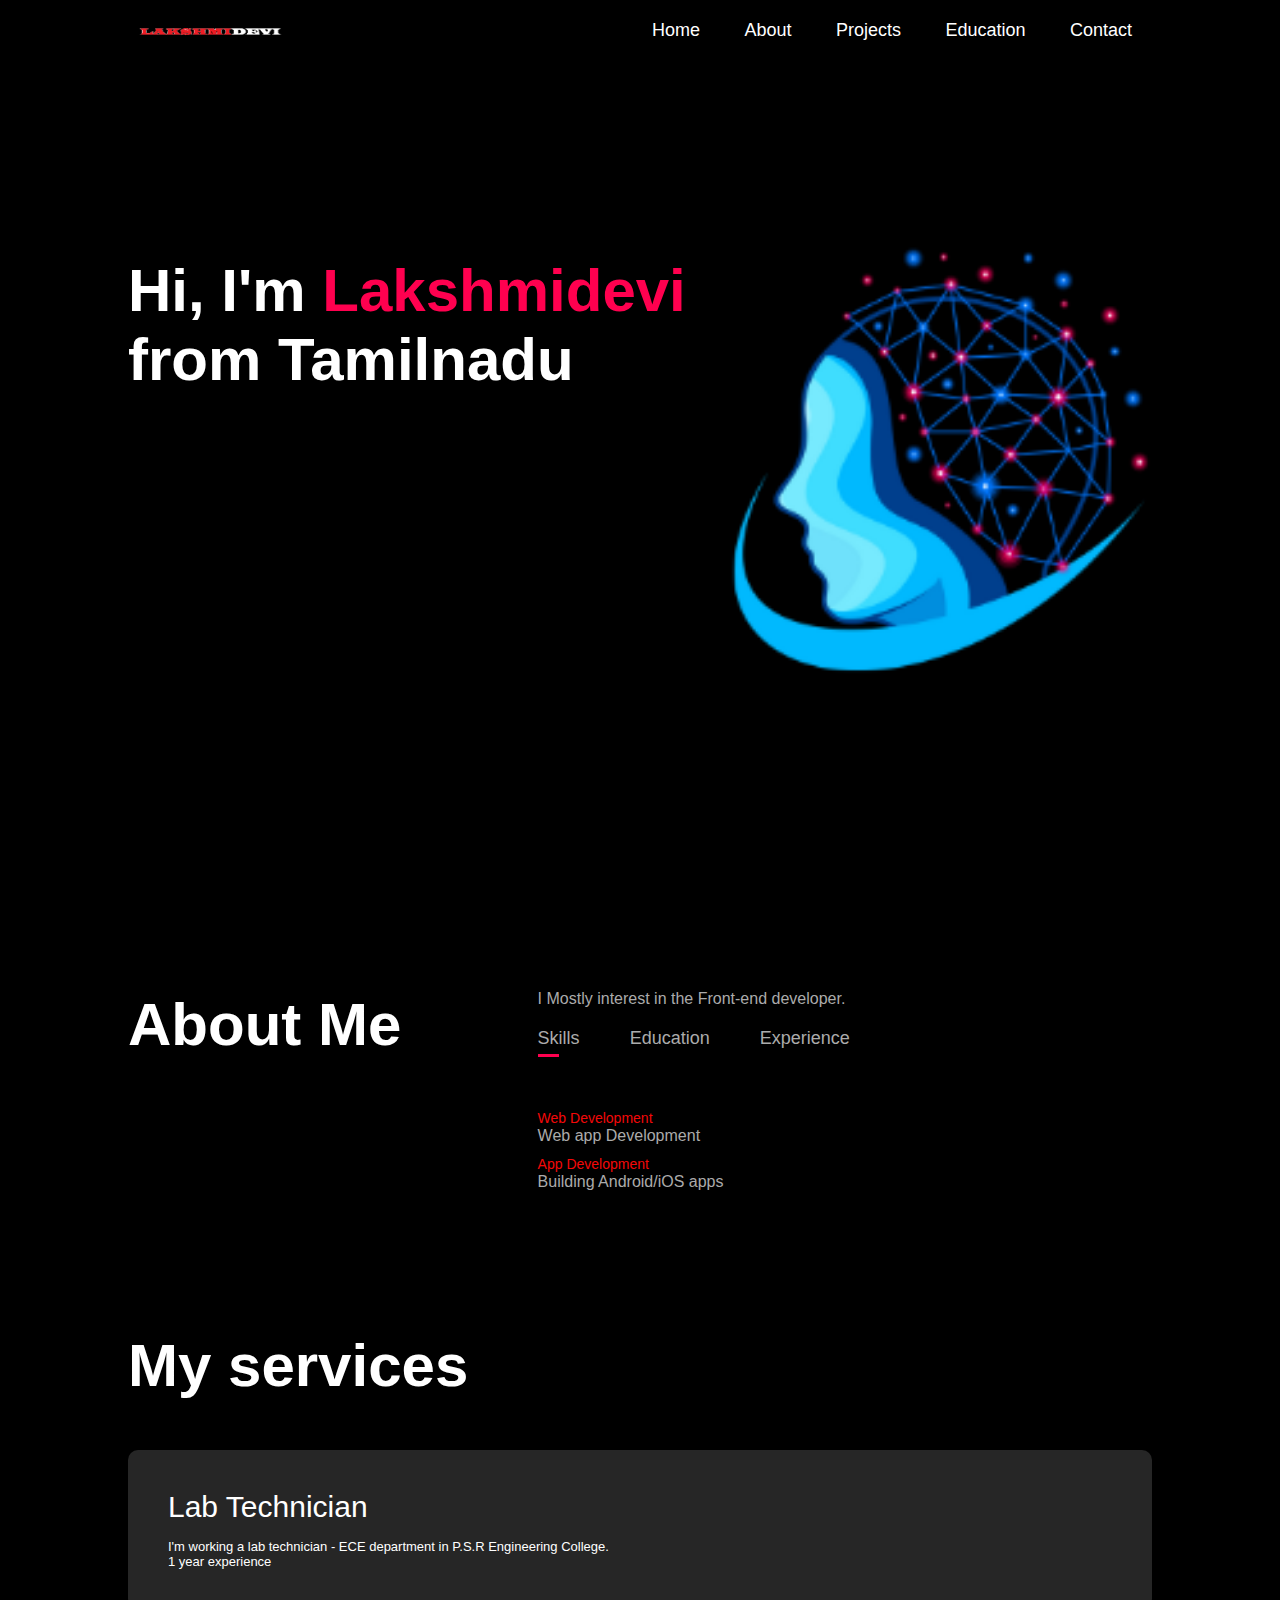
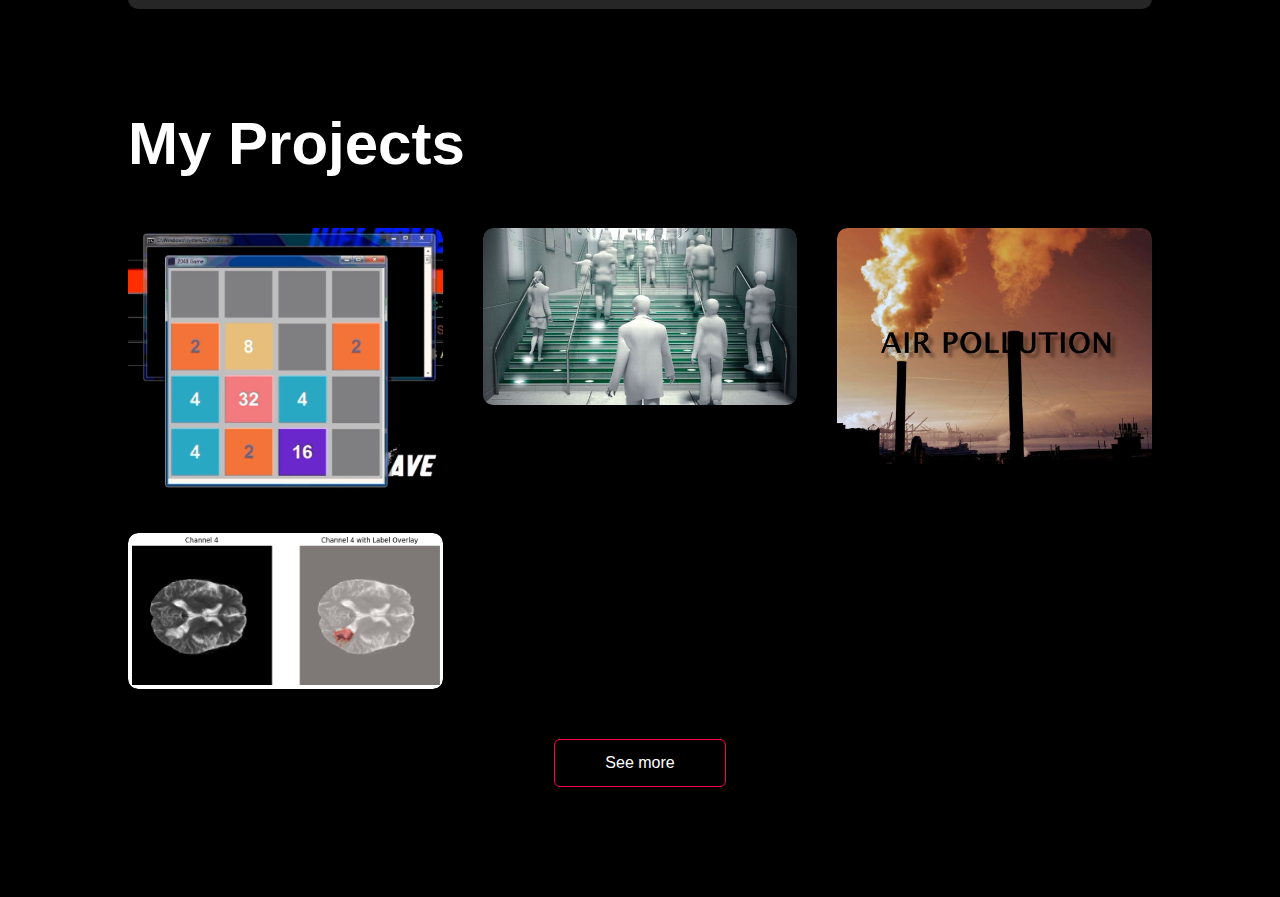
==== index.html @ 5385b833 "2911" ====
<!DOCTYPE html>
<html lang="en">

<head>
    <meta charset="UTF-8">
    <meta name="viewport" content="width=device-width, initial-scale=1.0">
    <title>Portfolio</title>
    <link rel="stylesheet" href="style.css">
</head>

<body>
    <div id="header">
        <div class="container">
            <nav>
                <img src="logo.png" class="logo">
                <ul>
                    <li> <a href="#" class="active">Home</a></li>
                    <li> <a href="#">About</a></li>
                    <li><a href="#">Projects</a></li>
                    <li><a href="#">Education</a></li>
                    <li> <a href="#">Contact</a></li>
                </ul>
            </nav>
            <div class="header-text">
                <h2>Hi,
                    I'm <span>Lakshmidevi</span><br> from Tamilnadu</h2>
            </div>

        </div>
    </div>
    <!-----------------about---------------->
    <div id="about">
        <div class="container">
            <div class="row">
                <div class="about-col-1">
                    <!-- <img src="image/about1.png"> -->
                     <h1 class="sub-title">About Me</h1>
                </div>
                <div class="about-col-2">
                    <p>I Mostly interest in the Front-end developer. </p>
                    <div class="tab-titles">
                        <p class="tab-links active-link" onclick="opentab('skills')">Skills</p>
                        <p class="tab-links" onclick="opentab('education')">Education</p>
                        <p class="tab-links" onclick="opentab('experience')">Experience</p>
                    </div>
                    <div class="tab-contents active-tab" id="skills">
                        <ul>
                            <li><span>Web Development</span><br>Web app Development</li>
                            <li><span>App Development</span><br>Building Android/iOS apps</li>

                        </ul>
                    </div>
                    <div class="tab-contents" id="education">
                        <ul>
                            <li><span>2024</span> Currently studing<br>M.E from P.S.R College of Engineering.</li>
                            <li><span>2023</span><br>B.E from P.S.R College of Engineering.</li>
                            <li><span>2020</span><br>Diploma ECE from P.S.R Polytechnic College.</li>
                        </ul>
                    </div>
                    <div class="tab-contents" id="experience">
                        <ul>
                            <li><span>2023 -2024 (1 year)</span> Lab Technician (ECE Depart.)<br>P.S.R College of Engineering.</li>
                           
                        </ul>
                    </div>
                </div>

            </div>
        </div>
    </div>
    <!--------------------------- services ----------------- -->
    <div id="services">
        <div class="container"> 
            <h1 class="sub-title">My services</h1> 
            <div class="services-list">
                <div>
                    <h2>Lab Technician</h2>
                    <p>I'm working a lab technician - ECE department in P.S.R Engineering College.
                       <br> 1 year experience  </p>
                </div>
            </div>
        </div>
    </div>
<!-- -------------------portfolio---------------------- -->

<div id="portfolio">
    <div class="container">
        <h1 class="sub-title">My Projects</h1>
        <div class="project">
            <div class="work">
                <img src="image/game1.png">
                <div class="layer">
                    <h3>2D Game development</h3>
                    <p>we can use tkinter in python .we create 2D snake game, Tic-tac-toe game, and puzzle game are with all those being said, 2D
                        gaming is not yet done and dusted. It is typically the platform for budding game developers as they are easier to design
                        even with limited resources.</p>
                        <!-- <a href="#"><i class="fas fa-external-link-alt"></i> </a> -->
                </div>
            </div>
            <div class="work">
                <img src="image/IOT1.jpg">
                <div class="layer">
                    <h3>Power generate using footsteps in IOT</h3>
                    <p>The process of producing electrical power from different types of energy sources is called electricity generation.This type
                        of energy is an essential part of nature.We generate electricity  by converting  primary sources of energy like atomic,
                        gasoline, coal, and other natural sources. Now we have done a project ,current generate while walking in IOT. Here kinetic
                        energy is converted into electrical energy.</p>
                </div>
            </div>
            <div class="work">
                <img src="image/air2.jpg">
                <div class="layer">
                    <h3>AIR POLLUTION PREDICTION USING MACHINE LEARNING</h3>
                    <p>Air quality, a vital natural resource, is deteriorating due to economic activities. While research aims to predict poor air
                        quality, many studies lack long-term data, limiting consideration of seasonal factors.Various machine learning algorithms,
                        such as K-Nearest Neighbor (KNN), Logistic Regression, and Random Forest Regression, have been developed for air
                        quality prediction.</p>
                 </div>
            </div>
            <div class="work">
                <img src="image/brain.png">
                <div class="layer">
                     <h3>ENHANCED DETECTION OF 3D BRAIN TUMORS THROUGH A DEEP LEARNING APPROACH</h3>
                    <p> This Project I used 3D MRI Image for using to detected the Brain tumor . A novel two-pathway-group CNN architecture improves 
                        accuracy by capturing local and global features, reducing instability, and integrating outputs through a cascaded multicast design. 
                        It outperforms state-of-the-art methods with efficient computation.</p>
                 </div>
            </div>
        </div>
        <a href="#" class="btn">See more</a>
    </div>

</div>

<!-- ----------------------------contact------------------ -->

<div id="contact">

</div>
    
    
    
    
    <script>
        var tablinks = document.getElementsByClassName("tab-links");
        var tabcontents = document.getElementsByClassName("tab-contents");

        function opentab(tabname){
            for(tablink of tablinks){
                tablink.classList.remove("active-link");
            }
            for(tabcontent of tabcontents){
                tabcontent.classList.remove("active-tab");
            }
            event.currentTarget.classList.add("active-link");
            document.getElementById(tabname).classList.add("active-tab");
        }
    </script>
</body>

</html>
---- style.css ----
*{
    margin: 0;
    padding: 0;
    font-family: 'Poppins',sans-serif;
    box-sizing: border-box;
}
body{
    background:black;
    color: #fff;
}
#header{
    width: 100%;
    height: 100vh;
    background-image: url(image/LAKSHMI\ \(1\).png);
    background-size: cover;
    background-position: center;
}
.container{
 padding: 10px 10%;   
}

nav{
    display: flex;
    align-items: center;
    justify-content: space-between;
    flex-wrap: wrap;
}
.logo{
    width: 180px;
}
nav ul li{
    display: inline-block;
    list-style: none;
     margin: 10px 20px;
}
nav ul li a{
    color: #fff;
    text-decoration: none;
    font-size: 18px;
    position: relative;

}
nav ul li a::after{
    content: '';
    width: 0;
    height:  3px;
    background: #ff004f;
    position: absolute;
    left: 0;
    bottom: -6px;
    transition: 0.5s;
}
nav ul li a:hover::after{
    width: 100%;
}
.header-text{
    margin-top: 20%;
    font-size: 30px;
}
.header-text h2{
    font-size: 60px;
    margin-top: 20px;
}
.header-text h2 span{
    color: #ff004f;
}

/*----------------------------about----------------*/
#about{
    padding: 80px 0;
    color: #ababab;
}
.row{
    display: flex;
    justify-content: space-between;
    flex-wrap: wrap;
}
 .about-col-1{
    flex-basis:35% ;
 }
 .about-col-1 img{
    width: 100%;
    height: 50%;
    border-radius: 15px;
 }
.about-col-2{
    flex-basis: 60%; 
}
.sub-title{
     font-size: 60px;
    font-weight: 600;
    color: #fff;
}  
.tab-titles{
   display: flex;
   margin: 20px 0 60px; 
}
.tab-links{
    margin-right:50px ;
    font-size: 18px;
    font-weight: 500;
    cursor: pointer;
    position: relative;
}
.tab-links::after{
    content: '';
    width: 0;
    height:3px ;
    background: #ff004f;
    position: absolute;
    left: 0;
    bottom: -8px;
    transition: 0.5s;
}
.tab-links.active-link::after{
    width: 50%;   
}
.tab-contents ul li{
    list-style: none;
    margin: 10px 0;
}
.tab-contents ul li span{
    color: rgb(244, 8, 8);
    font-size: 14px;
}
.tab-contents{
    display: none; 
}
.tab-contents.active-tab{
    display: block;
}
/* -------------------services--------------- */
#services{
    padding :30px 0;
}
.services-list{
    display: grid;
    grid-template-columns: repeat(auto-fit, minmax(250px, 1fr));
    grid-gap:40px;
    margin-top:50px ;
}
.services-list div{
    background: #262626;
    padding:40px;
    font-size: 13px;
    font-weight: 300;
    border-radius: 10px;
    transition: background 0.5s, transform 0.5s;
}
/* .services-list div i{font-size: 50px; margin-bottom: 30px;} */
.services-list div h2{
    font-size: 30px;
    font-weight: 500;
    margin-bottom: 15px;
}
/* .services-list div a{text-decoration: none;color:#fff; font-size: 12px;margin-top: 20px; display:inline-block;} */
.services-list div:hover{
    background: #ff004f;
    transform: translateY(-10px);
}
/* ----------------------portfolio-------------------- */
#portfolio{
    padding: 50px 0;
}
.project{
    display: grid;
    grid-template-columns: repeat(auto-fit, minmax(250px, 1fr));
    grid-gap:40px;
    margin-top:50px ;
}
.work{
    border-radius: 10px;
    position: relative;
    overflow: hidden;
}
.work img{
    width: 100%;
    border-radius: 10px;
    display: block;
    transition: transform 0.5s;
}
.layer{
    width: 100%;
    height: 0%;
    background: linear-gradient(rgba(0,0,0,0.6),#ff004f);
    border-radius:10px ;
    position: absolute;
    left: 0;
    bottom: 0;
    overflow: hidden;
    display: flex;
    align-items: center;
    justify-content: center;
    flex-direction: column;
    padding: 0 40px;
    text-align: center;
    font-size: 14px;
    transition: height 0.5s;
}
.layer h3{
    font-weight: 500;
    margin-bottom: 20px;
}
/* .layer a{

    margin-top: 20px;
    color:#ff004f ;text-decoration: none;font-size: 18px;
    line-height: 60px;
    background: #fff;
    width: 60px;
    height: 60px;
    border-radius: 50%;
    text-align: center;
} */
.work:hover img{
    transform: scale(1.1);
}
.work:hover .layer{
    height: 100%;
}
.btn{
    display: block;
    margin: 50px auto;
    width: fit-content;
    border: 1px solid #ff004f;
    padding: 14px 50px;
    border-radius: 6px;
    text-decoration: none;
    color: white;
    transition: background 0.5s;

}
.btn:hover{
    background: #ff004f;
}
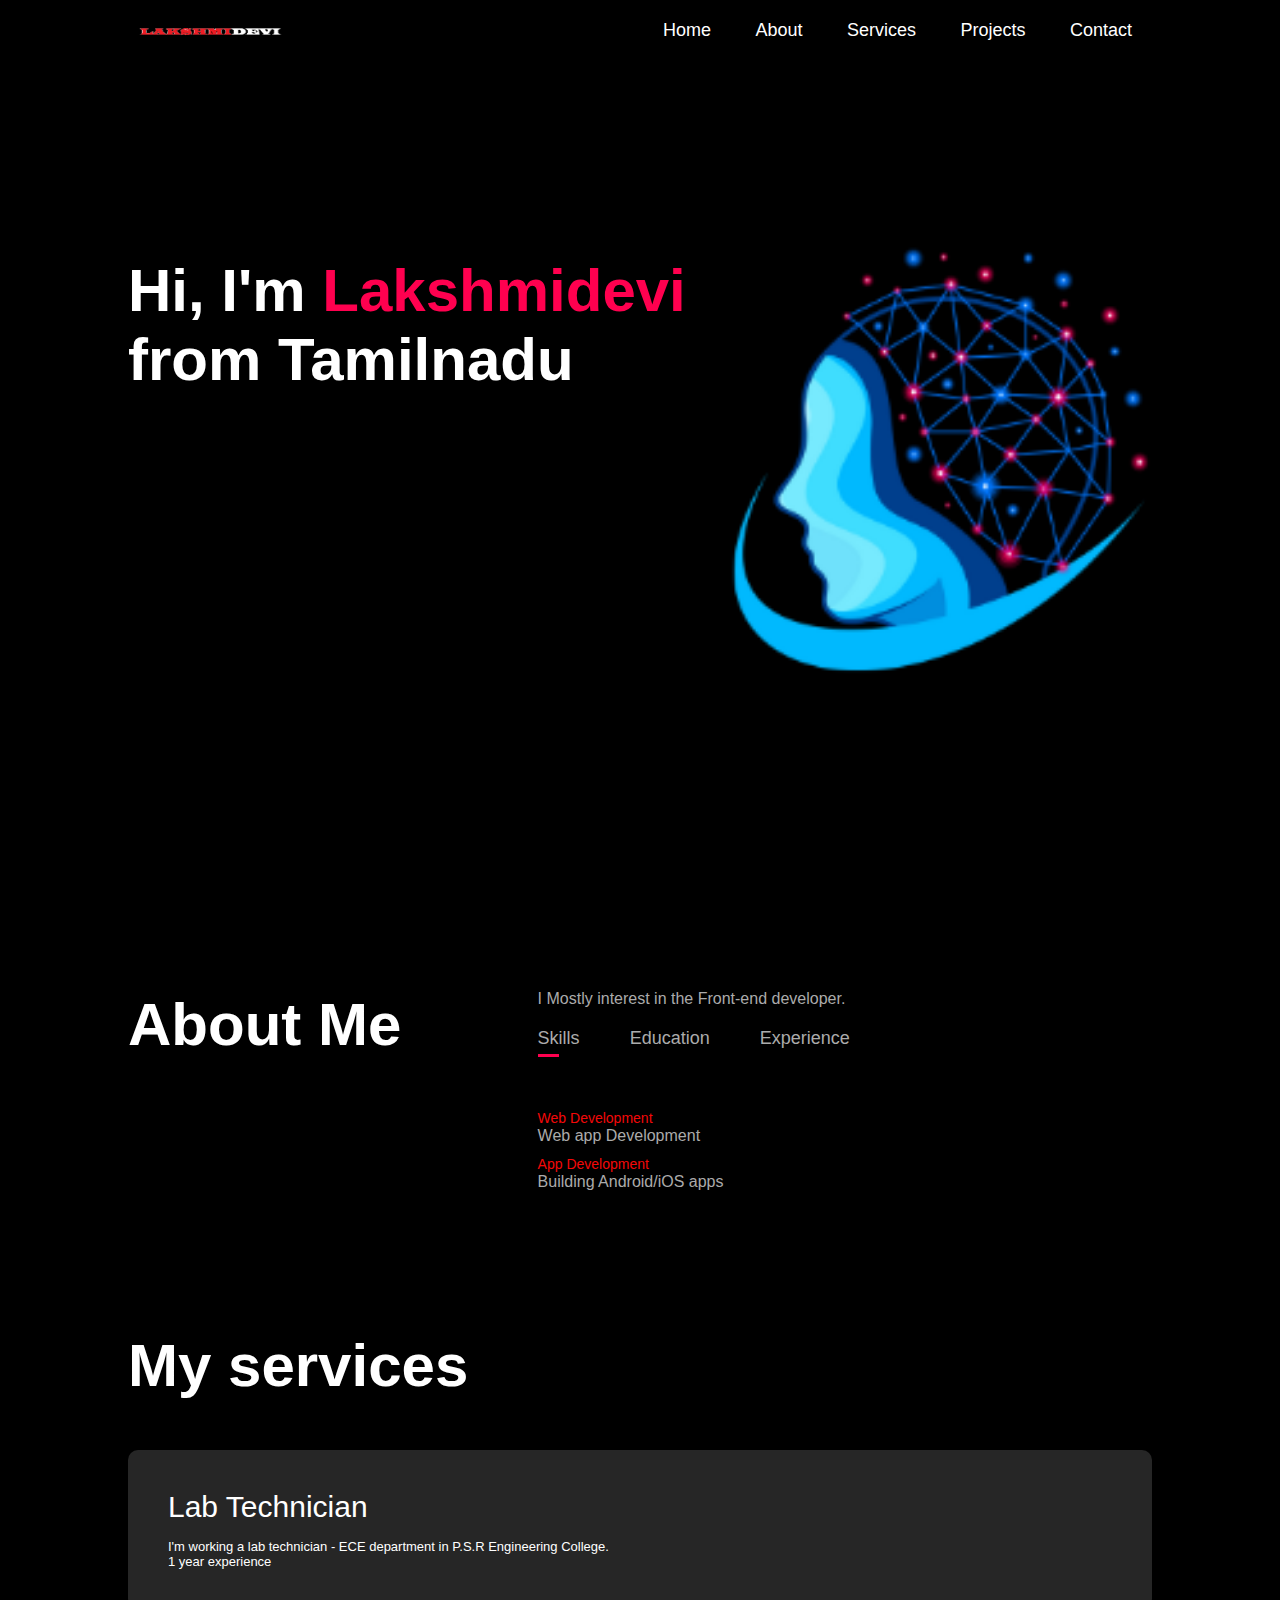
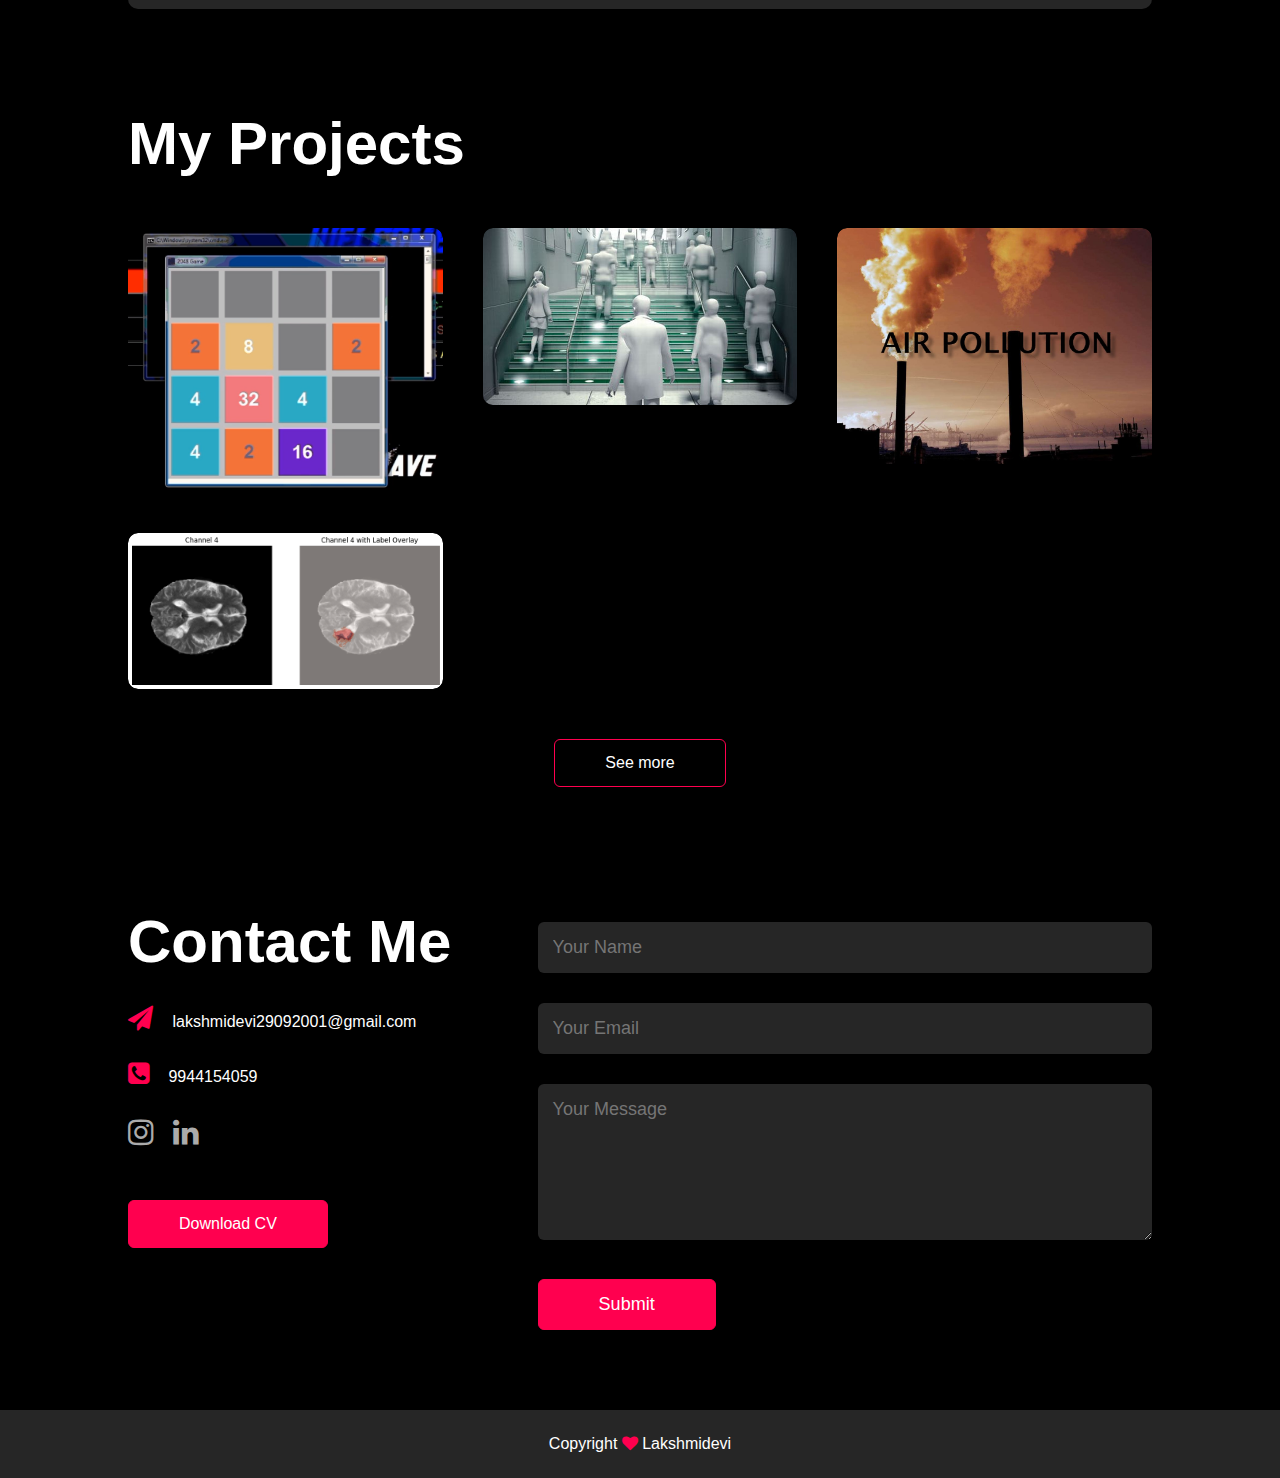
==== commit 3c02c52e: "3011" ====
--- a/index.html
+++ b/index.html
@@ -5,6 +5,8 @@
     <meta charset="UTF-8">
     <meta name="viewport" content="width=device-width, initial-scale=1.0">
     <title>Portfolio</title>
+    <link rel="stylesheet" href="https://cdnjs.cloudflare.com/ajax/libs/font-awesome/4.7.0/css/font-awesome.min.css">
+
     <link rel="stylesheet" href="style.css">
 </head>
 
@@ -16,8 +18,8 @@
                 <ul>
                     <li> <a href="#" class="active">Home</a></li>
                     <li> <a href="#">About</a></li>
+                    <li><a href="#">Services</a></li>
                     <li><a href="#">Projects</a></li>
-                    <li><a href="#">Education</a></li>
                     <li> <a href="#">Contact</a></li>
                 </ul>
             </nav>
@@ -92,38 +94,37 @@
                 <div class="layer">
                     <h3>2D Game development</h3>
                     <p>we can use tkinter in python .we create 2D snake game, Tic-tac-toe game, and puzzle game are with all those being said, 2D
-                        gaming is not yet done and dusted. It is typically the platform for budding game developers as they are easier to design
-                        even with limited resources.</p>
-                        <!-- <a href="#"><i class="fas fa-external-link-alt"></i> </a> -->
+                        gaming is not yet done and dusted.</p>
+                    <a href="#"><i class="fa fa-external-link"></i></a> 
                 </div>
             </div>
             <div class="work">
                 <img src="image/IOT1.jpg">
                 <div class="layer">
                     <h3>Power generate using footsteps in IOT</h3>
-                    <p>The process of producing electrical power from different types of energy sources is called electricity generation.This type
-                        of energy is an essential part of nature.We generate electricity  by converting  primary sources of energy like atomic,
-                        gasoline, coal, and other natural sources. Now we have done a project ,current generate while walking in IOT. Here kinetic
+                    <p>The process of producing electrical power from different types of energy sources is called electricity generation. Now we have done a project ,current generate while walking in IOT. Here kinetic
                         energy is converted into electrical energy.</p>
+                        <a href="#"><i class="fa fa-external-link"></i></a> 
+
                 </div>
             </div>
             <div class="work">
                 <img src="image/air2.jpg">
                 <div class="layer">
                     <h3>AIR POLLUTION PREDICTION USING MACHINE LEARNING</h3>
-                    <p>Air quality, a vital natural resource, is deteriorating due to economic activities. While research aims to predict poor air
-                        quality, many studies lack long-term data, limiting consideration of seasonal factors.Various machine learning algorithms,
-                        such as K-Nearest Neighbor (KNN), Logistic Regression, and Random Forest Regression, have been developed for air
-                        quality prediction.</p>
+                    <p>Air quality Various machine learning algorithms,such as K-Nearest Neighbor (KNN), Logistic Regression,
+                         and Random Forest Regression, have been developed for air quality prediction.</p>
+                        <a href="#"><i class="fa fa-external-link"></i></a> 
+
                  </div>
             </div>
             <div class="work">
                 <img src="image/brain.png">
                 <div class="layer">
                      <h3>ENHANCED DETECTION OF 3D BRAIN TUMORS THROUGH A DEEP LEARNING APPROACH</h3>
-                    <p> This Project I used 3D MRI Image for using to detected the Brain tumor . A novel two-pathway-group CNN architecture improves 
-                        accuracy by capturing local and global features, reducing instability, and integrating outputs through a cascaded multicast design. 
-                        It outperforms state-of-the-art methods with efficient computation.</p>
+                    <!-- <p>                        </p> -->
+                        <a href="#"><i class="fa fa-external-link"></i></a> 
+
                  </div>
             </div>
         </div>
@@ -135,7 +136,31 @@
 <!-- ----------------------------contact------------------ -->
 
 <div id="contact">
-
+<div class="container">
+    <div class="row">
+        <div class="contact-left">
+            <h1 class="sub-title">Contact Me</h1>
+            <p><i class="fa fa-paper-plane" aria-hidden="true"></i>  lakshmidevi29092001@gmail.com</p>
+            <p><i class="fa fa-phone-square" aria-hidden="true"></i>  9944154059</p>
+            <div class="social-icons">
+                <a href=""><i class="fa fa-instagram"></i></a>
+                 <a href=""><i class="fa fa-linkedin"></i> </a>
+            </div>
+            <a href="image/LAKSHMI DEVI S.pdf" download class="btn btn2">Download CV</a>
+        </div>
+        <div class="contact-right">
+            <form>
+                <input type="text" name="Name" placeholder="Your Name" required>
+                <input type="email" name="email" placeholder="Your Email" required>
+                <textarea name="Message" rows="6" placeholder="Your Message"></textarea>
+                <button type="submit" class="btn btn2">Submit</button>
+            </form>
+        </div>        
+    </div>
+</div>
+<div class="copyright">
+    <p>Copyright <i class="fa fa-heart" aria-hidden="true"></i> Lakshmidevi</p>
+</div>
 </div>
     
     
--- a/style.css
+++ b/style.css
@@ -201,7 +201,7 @@
     font-weight: 500;
     margin-bottom: 20px;
 }
-/* .layer a{
+.layer a{
 
     margin-top: 20px;
     color:#ff004f ;text-decoration: none;font-size: 18px;
@@ -211,7 +211,7 @@
     height: 60px;
     border-radius: 50%;
     text-align: center;
-} */
+} 
 .work:hover img{
     transform: scale(1.1);
 }
@@ -232,4 +232,78 @@
 }
 .btn:hover{
     background: #ff004f;
-}+}
+/* -------------------------contact---------------- */
+.contact-left{
+    flex-basis: 35%;
+}
+.contact-right{
+    flex-basis: 60%;
+}
+.contact-left p{
+    margin-top: 30px;
+}
+.contact-left p i{
+    color: #ff004f;
+    margin-right: 15px;
+    font-size: 25px; 
+}
+.social-icons{
+    margin-top: 30px;
+}
+.social-icons a{
+    text-decoration: none;
+    font-size: 30px;
+    margin-right: 15px;
+    color: #ababab;
+    display: inline-block;
+    transition: transform 0.5s;
+}
+
+.social-icons a:hover{
+    color: #ff004f;
+    transform: translateY(-5px);
+} 
+.btn.btn2{
+    display: inline-block;
+    background: #ff004f;
+}
+.contact-right{
+    width: 100%;
+}
+
+form input,form textarea{
+    width: 100%;
+    border: 0;
+    outline: none;
+    background: #262626;
+    padding: 15px;
+    margin: 15px 0;
+    color: #fff;
+    font-size: 18px;
+    border-radius: 6px;
+
+}
+form .btn2{
+    padding: 14px 60px;
+    font-size: 18px;
+    margin-top: 20px;
+    cursor: pointer;
+}
+.copyright{
+    width: 100%;
+    text-align: center;
+    padding: 25px 0;
+    background: #262626;
+    font-weight: 300;
+    margin-top: 20px;
+}
+.copyright i{
+    color: #ff004f;
+}
+/* ----------------------------css for small screen------------------- */
+@media only screen and (max-with:600px){
+    #header{
+        background-image: url() ;
+    }
+}
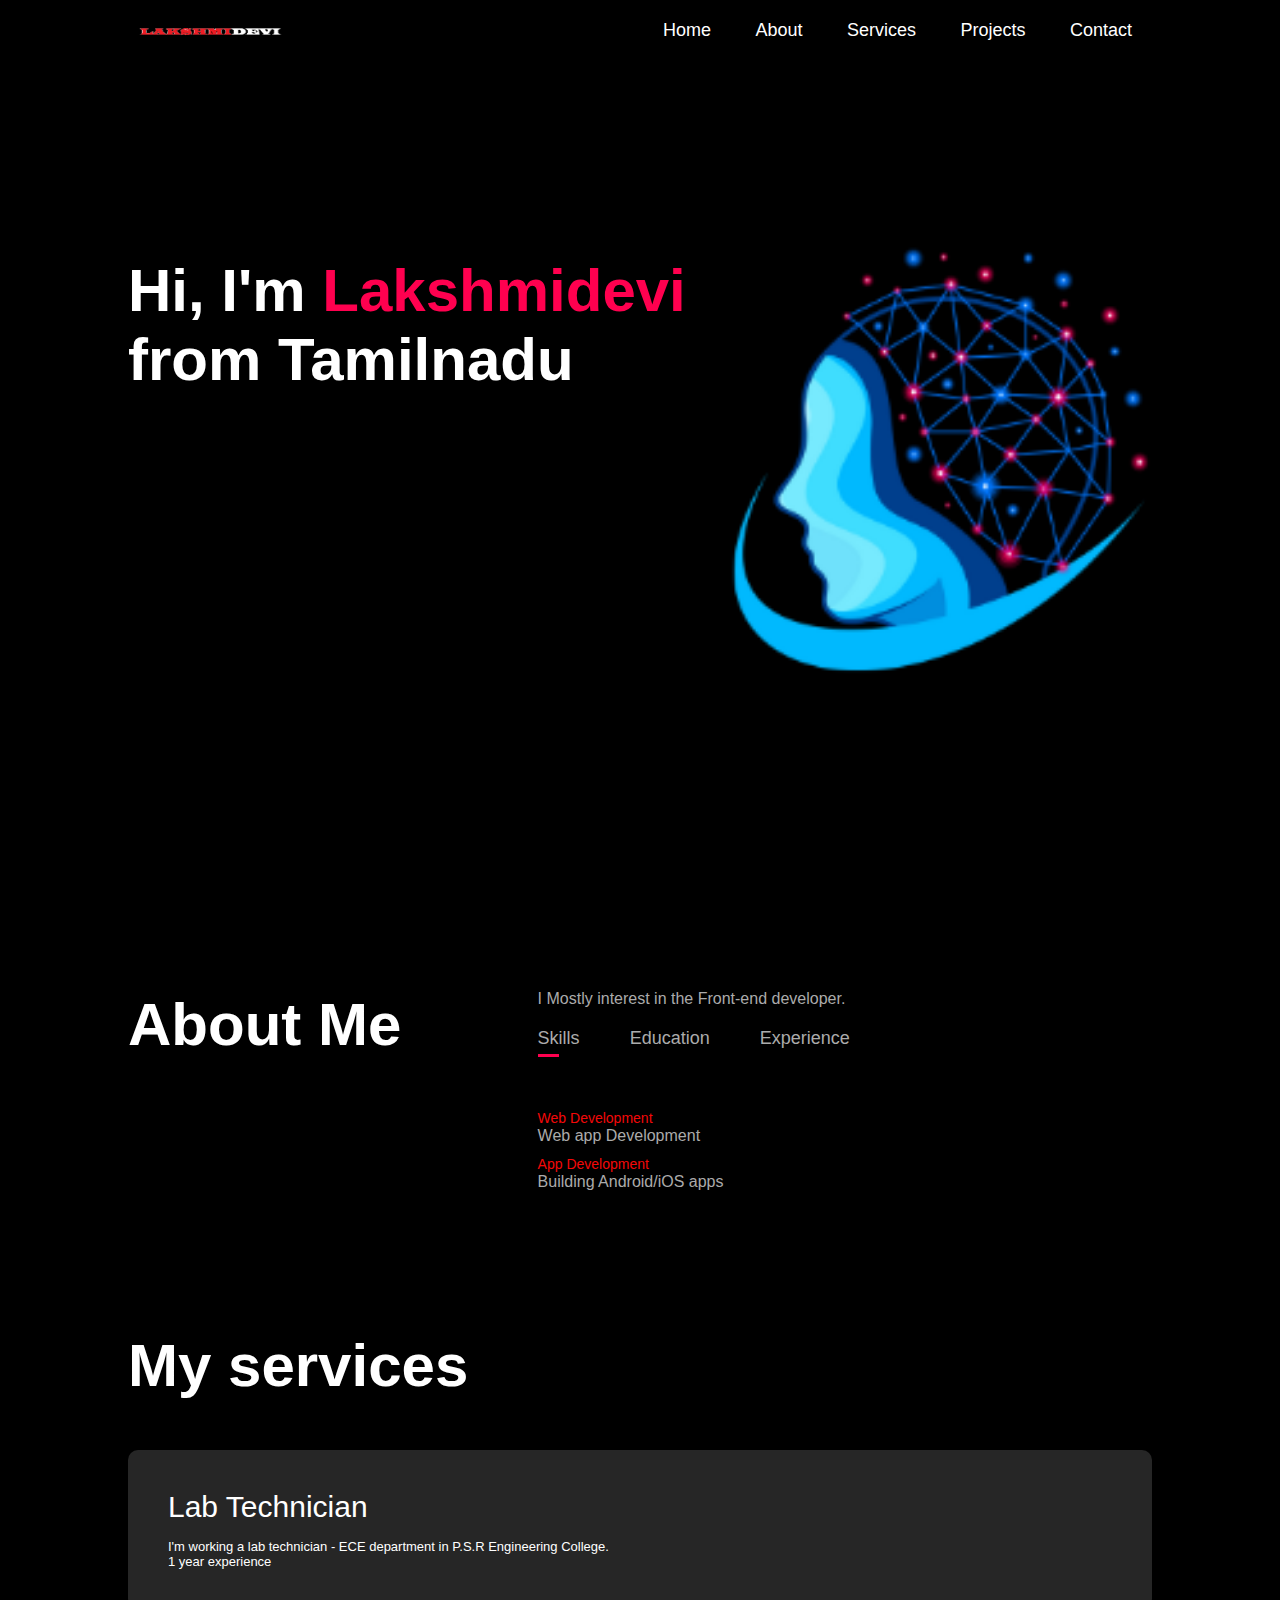
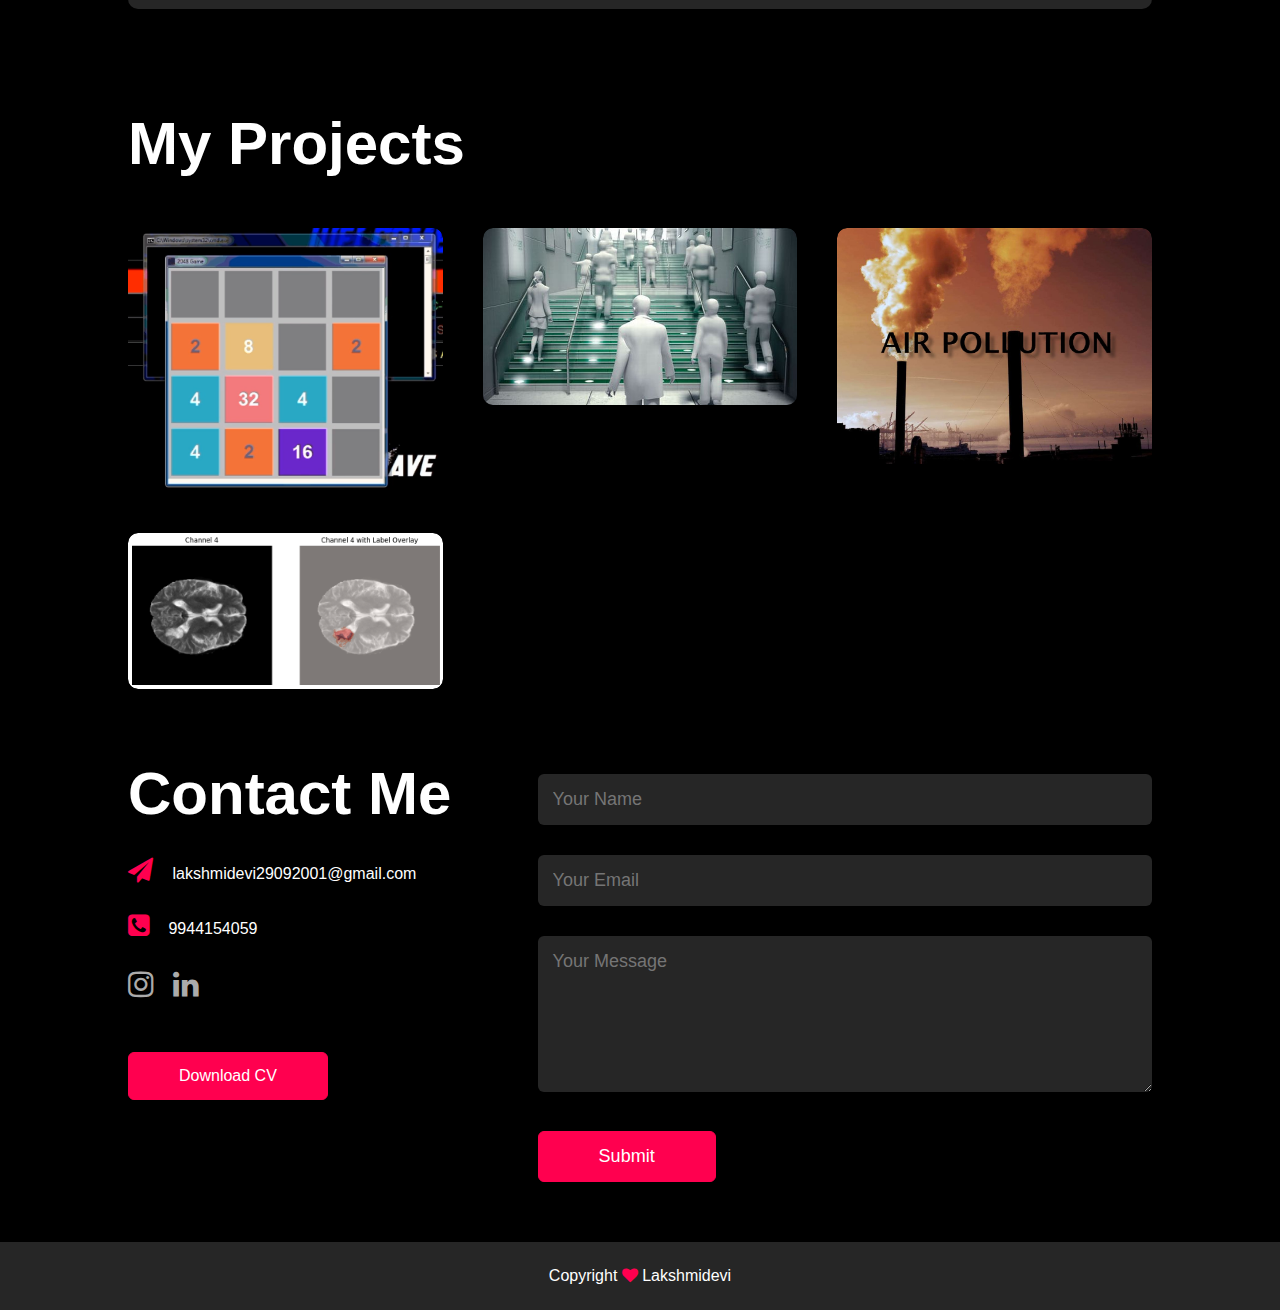
==== commit d397c6d8: "3011" ====
--- a/index.html
+++ b/index.html
@@ -15,13 +15,17 @@
         <div class="container">
             <nav>
                 <img src="logo.png" class="logo">
-                <ul>
-                    <li> <a href="#" class="active">Home</a></li>
-                    <li> <a href="#">About</a></li>
-                    <li><a href="#">Services</a></li>
-                    <li><a href="#">Projects</a></li>
-                    <li> <a href="#">Contact</a></li>
+                <ul id="sidemenu">
+                    <li> <a href="#header" class="active">Home</a></li>
+                    <li> <a href="#about">About</a></li>
+                    <li><a href="#services">Services</a></li>
+                    <li><a href="#project">Projects</a></li>
+                    <li> <a href="#contact">Contact</a></li>
+                    <i class="fa fa-times" aria-hidden="true" onclick="closemenu()"></i>
+
                 </ul>
+                <i class="fa fa-bars" aria-hidden="true" onclick="openmenu()" ></i>
+
             </nav>
             <div class="header-text">
                 <h2>Hi,
@@ -83,9 +87,9 @@
             </div>
         </div>
     </div>
-<!-- -------------------portfolio---------------------- -->
-
-<div id="portfolio">
+<!-- -------------------project---------------------- -->
+
+<div id="project">
     <div class="container">
         <h1 class="sub-title">My Projects</h1>
         <div class="project">
@@ -93,42 +97,40 @@
                 <img src="image/game1.png">
                 <div class="layer">
                     <h3>2D Game development</h3>
-                    <p>we can use tkinter in python .we create 2D snake game, Tic-tac-toe game, and puzzle game are with all those being said, 2D
-                        gaming is not yet done and dusted.</p>
-                    <a href="#"><i class="fa fa-external-link"></i></a> 
+                    <!-- <p>we can use tkinter in python .we create 2D snake game, Tic-tac-toe game, and puzzle game are with all those being said, 2D
+                        gaming is not yet done and dusted.</p> -->
+                    <a href="./game.html"><i class="fa fa-external-link"></i></a> 
                 </div>
             </div>
             <div class="work">
                 <img src="image/IOT1.jpg">
                 <div class="layer">
                     <h3>Power generate using footsteps in IOT</h3>
-                    <p>The process of producing electrical power from different types of energy sources is called electricity generation. Now we have done a project ,current generate while walking in IOT. Here kinetic
-                        energy is converted into electrical energy.</p>
-                        <a href="#"><i class="fa fa-external-link"></i></a> 
+                    <!-- <p>The process of producing electrical power from different types of energy sources is called electricity generation. Now we have done a project ,current generate while walking in IOT. Here kinetic
+                        energy is converted into electrical energy.</p> -->
+                        <a href="IOT.html"><i class="fa fa-external-link"></i></a> 
 
                 </div>
             </div>
             <div class="work">
                 <img src="image/air2.jpg">
                 <div class="layer">
-                    <h3>AIR POLLUTION PREDICTION USING MACHINE LEARNING</h3>
-                    <p>Air quality Various machine learning algorithms,such as K-Nearest Neighbor (KNN), Logistic Regression,
-                         and Random Forest Regression, have been developed for air quality prediction.</p>
-                        <a href="#"><i class="fa fa-external-link"></i></a> 
+                    <h3>Air Pollution Prediction Using Machine Learning</h3>
+                    <!-- <p>Air quality Various machine learning algorithms,such as K-Nearest Neighbor (KNN), Logistic Regression,
+                         and Random Forest Regression, have been developed for air quality prediction.</p> -->
+                        <a href="air.html"><i class="fa fa-external-link"></i></a> 
 
                  </div>
             </div>
             <div class="work">
                 <img src="image/brain.png">
                 <div class="layer">
-                     <h3>ENHANCED DETECTION OF 3D BRAIN TUMORS THROUGH A DEEP LEARNING APPROACH</h3>
-                    <!-- <p>                        </p> -->
-                        <a href="#"><i class="fa fa-external-link"></i></a> 
+                     <h3>Enhanced Detection of 3D Brain Tumors Through a Deep Learning Approach</h3>
+                        <a href="brain.html"><i class="fa fa-external-link"></i></a> 
 
                  </div>
             </div>
         </div>
-        <a href="#" class="btn">See more</a>
     </div>
 
 </div>
@@ -149,12 +151,13 @@
             <a href="image/LAKSHMI DEVI S.pdf" download class="btn btn2">Download CV</a>
         </div>
         <div class="contact-right">
-            <form>
+            <form name="submit-to-google-sheet">
                 <input type="text" name="Name" placeholder="Your Name" required>
-                <input type="email" name="email" placeholder="Your Email" required>
+                <input type="email" name="Email" placeholder="Your Email" required>
                 <textarea name="Message" rows="6" placeholder="Your Message"></textarea>
                 <button type="submit" class="btn btn2">Submit</button>
             </form>
+            <span id="msg"></span>
         </div>        
     </div>
 </div>
@@ -181,6 +184,33 @@
             document.getElementById(tabname).classList.add("active-tab");
         }
     </script>
+    <script>
+        var sidemenu= document.getElementById("sidemenu");
+        function openmenu(){
+            sidemenu.style.right ="0";
+        }
+        function closemenu(){
+            sidemenu.style.right ="-200px";
+        }
+    </script>
+
+<script>
+    const scriptURL = 'https://script.google.com/macros/s/AKfycbwERGeuVZd3DRUfJ_JyMKy9Vxjkef4aaKHoNk8_wz_2fN13dfxFxqLO7daY1UfiUylY5Q/exec'
+    const form = document.forms['submit-to-google-sheet']
+    const msg = document.getElementById("msg")
+    form.addEventListener('submit', e => {
+      e.preventDefault()
+      fetch(scriptURL, { method: 'POST', body: new FormData(form)})
+        .then(response => {
+            msg.innerHTML = "Message sent successfully"
+            setTimeout(function(){
+                msg.innerHTML= ""
+            },5000)
+            form.reset()
+        })
+        .catch(error => console.error('Error!', error.message))
+    })
+  </script>
 </body>
 
 </html>   --- a/style.css
+++ b/style.css
@@ -3,6 +3,9 @@
     padding: 0;
     font-family: 'Poppins',sans-serif;
     box-sizing: border-box;
+}
+html{
+    scroll-behavior: smooth;
 }
 body{
     background:black;
@@ -158,8 +161,8 @@
     background: #ff004f;
     transform: translateY(-10px);
 }
-/* ----------------------portfolio-------------------- */
-#portfolio{
+/* ----------------------project-------------------- */
+#project{
     padding: 50px 0;
 }
 .project{
@@ -302,8 +305,73 @@
     color: #ff004f;
 }
 /* ----------------------------css for small screen------------------- */
-@media only screen and (max-with:600px){
+nav .fa{
+    display: none;
+}
+
+
+
+@media only screen and (max-width:600px){
     #header{
-        background-image: url() ;
+        background-image: url();
     }
-}
+    .header-text{
+        margin-top: 100%;
+        font-size: 16px;
+    }
+    .header-text h2{
+        font-size: 30px;
+    }
+    nav .fa{
+  display: block;
+  font-size: 25px; 
+} 
+nav ul{
+    background: #ff004f;
+    position: fixed;
+    top: 0;
+    right: -200px;
+    width: 200px;
+    height: 100vh;
+    padding-top: 50px;
+    z-index: 2;
+    transition: right 0.5s;
+}
+nav ul li{
+    display: block;
+    margin: 25px;
+}
+nav ul .fa{
+    position: absolute;
+    top: 25px;
+    left: 25px;
+    cursor: pointer;
+}
+.sub-title{
+    font-size: 40px;
+}
+.about-col-1, .about-col-2{
+    flex-basis: 100%;
+}
+.about-col-1{
+    margin-bottom: 30px;
+}
+.about-col-2{
+    font-size: 14px;
+}
+.tab-links{
+    font-size: 16px;
+    margin-right: 20px;
+}
+.contact-left, .contact-right{
+    flex-basis: 100%;
+}
+.copyright{
+    font-size: 14px;
+}
+}
+#msg{
+    color: #61b752;
+    margin-top: -20px;
+    display: block;
+}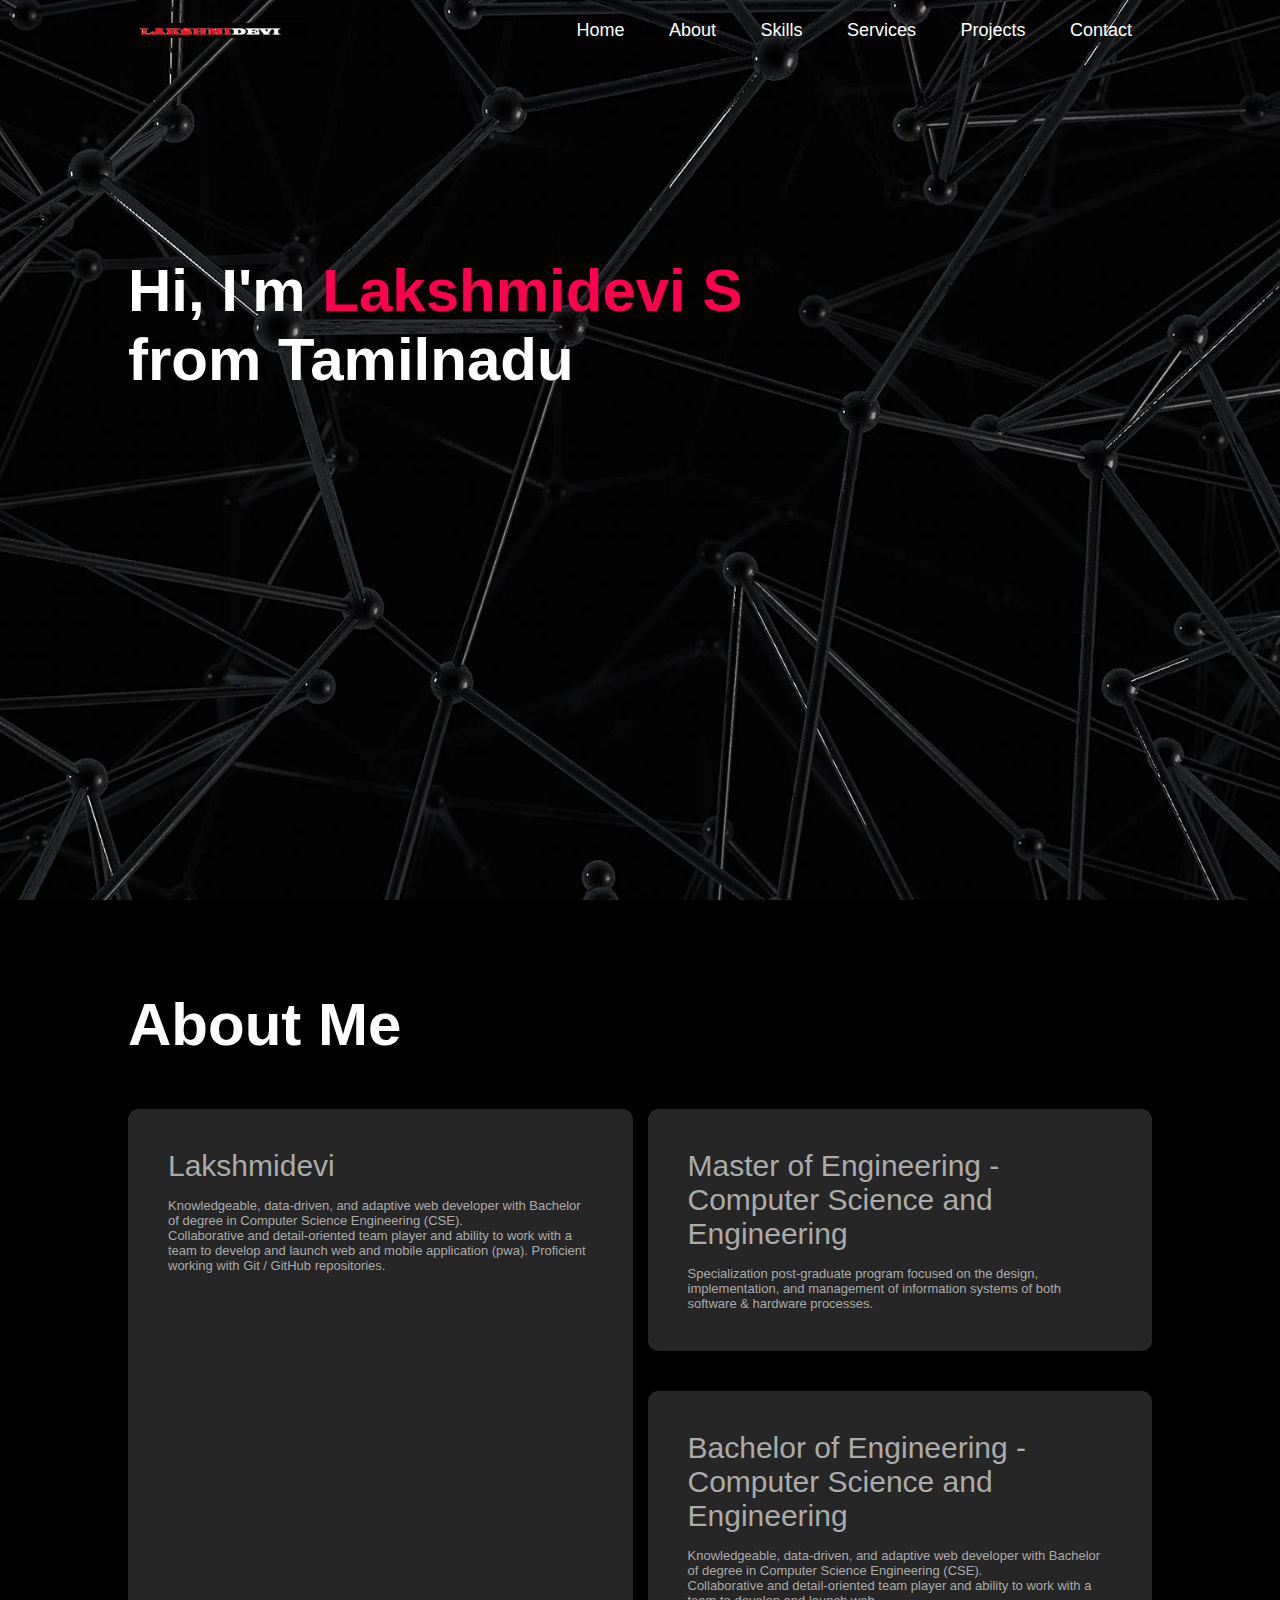
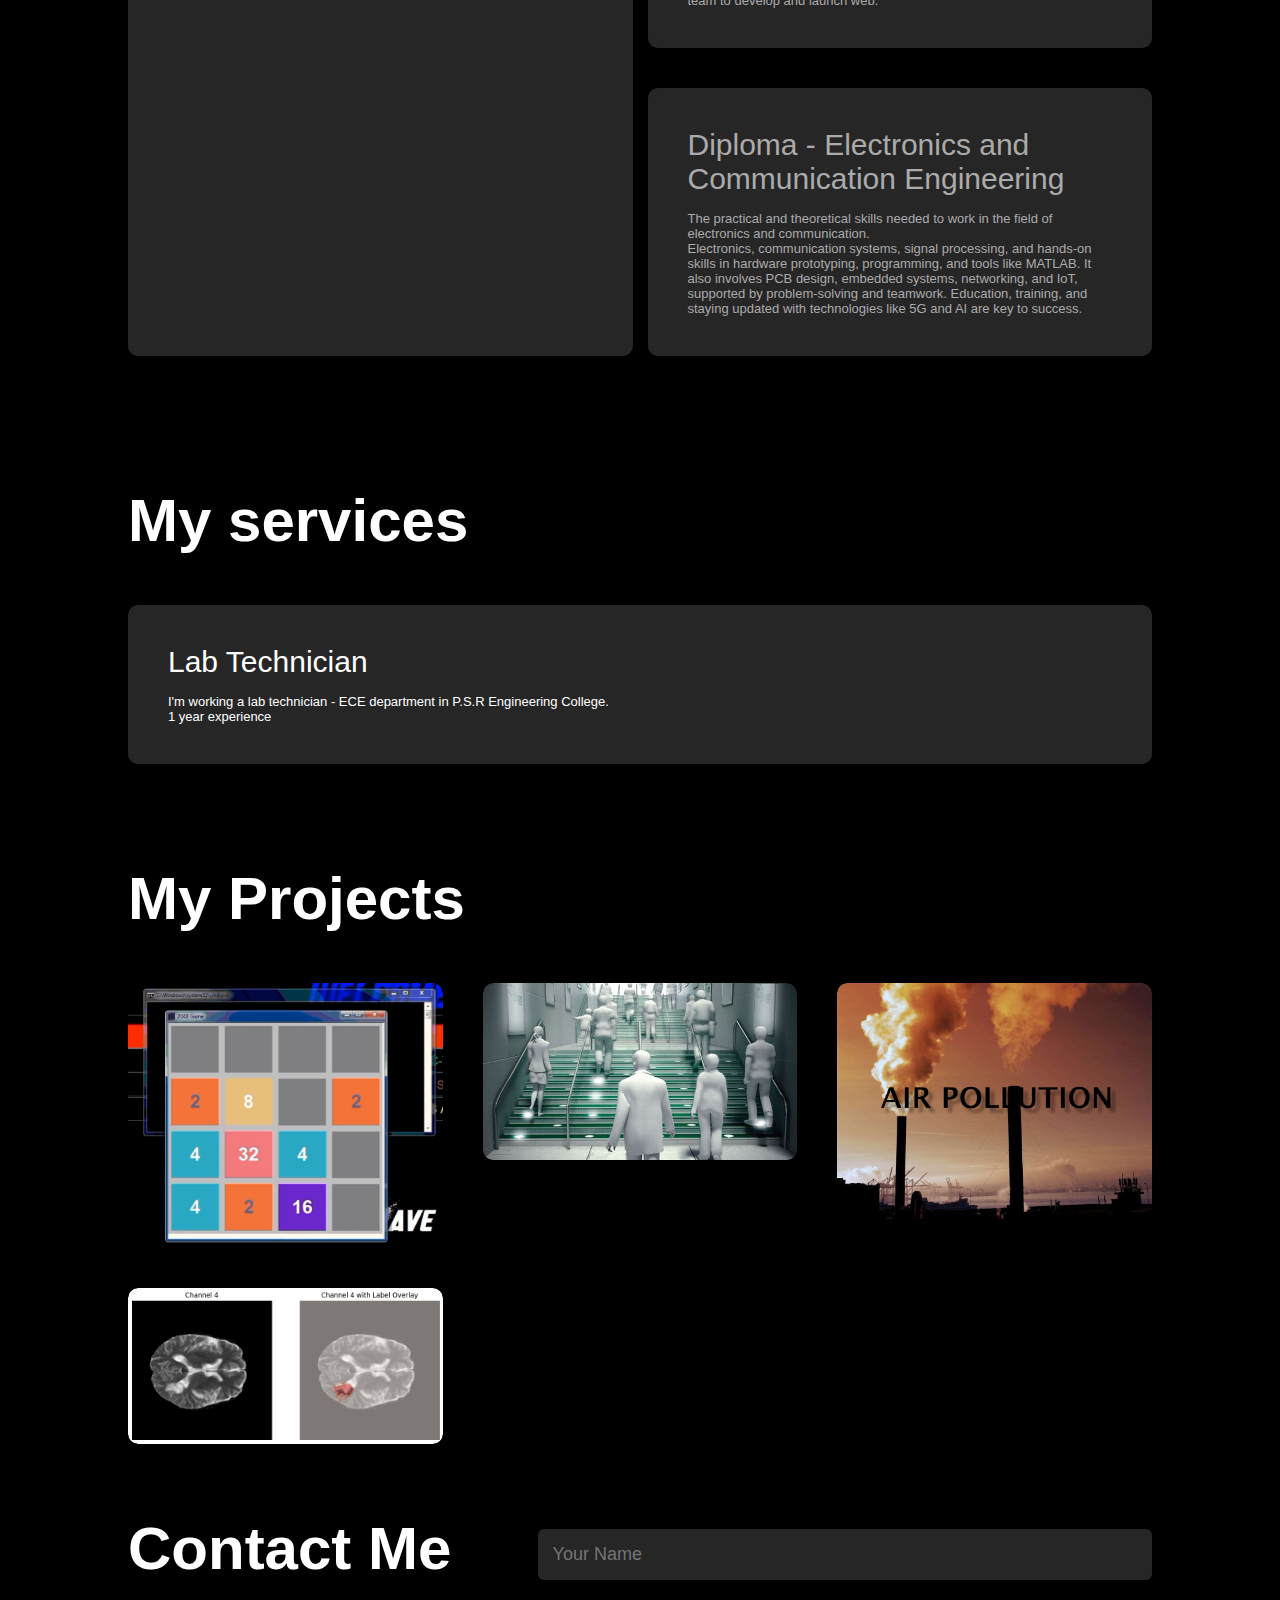
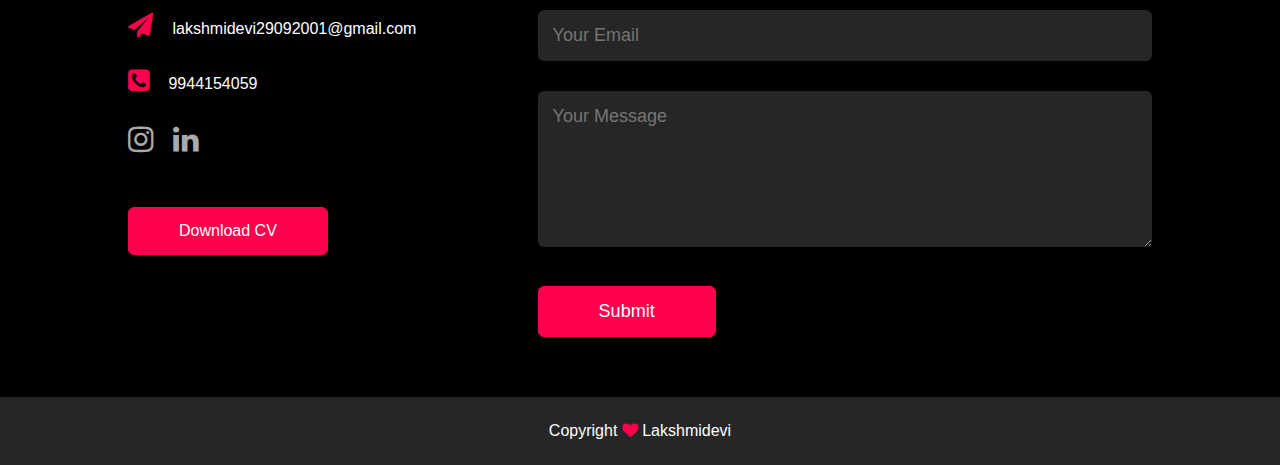
==== commit f85d2756: "101211" ====
--- a/index.html
+++ b/index.html
@@ -18,29 +18,30 @@
                 <ul id="sidemenu">
                     <li> <a href="#header" class="active">Home</a></li>
                     <li> <a href="#about">About</a></li>
+                    <li> <a href="#skills">Skills</a></li>
                     <li><a href="#services">Services</a></li>
                     <li><a href="#project">Projects</a></li>
                     <li> <a href="#contact">Contact</a></li>
                     <i class="fa fa-times" aria-hidden="true" onclick="closemenu()"></i>
 
                 </ul>
-                <i class="fa fa-bars" aria-hidden="true" onclick="openmenu()" ></i>
+                <i class="fa fa-bars" aria-hidden="true" onclick="openmenu()"></i>
 
             </nav>
             <div class="header-text">
                 <h2>Hi,
-                    I'm <span>Lakshmidevi</span><br> from Tamilnadu</h2>
+                    I'm <span>Lakshmidevi S</span><br> from Tamilnadu</h2>
             </div>
 
         </div>
     </div>
     <!-----------------about---------------->
-    <div id="about">
+    <div id="about1" style="display: none;">
         <div class="container">
             <div class="row">
                 <div class="about-col-1">
                     <!-- <img src="image/about1.png"> -->
-                     <h1 class="sub-title">About Me</h1>
+                    <h1 class="sub-title">About Me</h1>
                 </div>
                 <div class="about-col-2">
                     <p>I Mostly interest in the Front-end developer. </p>
@@ -65,119 +66,162 @@
                     </div>
                     <div class="tab-contents" id="experience">
                         <ul>
-                            <li><span>2023 -2024 (1 year)</span> Lab Technician (ECE Depart.)<br>P.S.R College of Engineering.</li>
-                           
+                            <li><span>2023 -2024 (1 year)</span> Lab Technician (ECE Depart.)<br>P.S.R College of
+                                Engineering.</li>
+
                         </ul>
                     </div>
                 </div>
 
+            </div>
+        </div>
+    </div>
+    <div id="about">
+        <div class="container">
+            <h1 class="sub-title">About Me</h1>
+            <div style="display: flex;gap: 15px;">
+                <div class="services-list">
+                    <div>
+                        <h2>Lakshmidevi</h2>
+                        <p>Knowledgeable, data-driven, and adaptive web developer with Bachelor of degree in Computer
+                            Science Engineering (CSE).</p>
+
+                        <p>Collaborative and detail-oriented team player and ability to work with a team to develop and
+                            launch web and mobile application (pwa).
+                            Proficient working with Git / GitHub repositories.</p>
+                    </div>
+                </div>
+                <div class="services-list">
+                    <div>
+                        <h2>Master of Engineering - Computer Science and Engineering</h2>
+                        <p>Specialization post-graduate program focused on the design, implementation, and management of information systems of both software & hardware processes.</p>
+
+                        
+                    </div>
+                    <div>
+                        <h2>Bachelor of Engineering - Computer Science and Engineering </h2>
+                        <p>Knowledgeable, data-driven, and adaptive web developer with Bachelor of degree in Computer
+                            Science Engineering (CSE).</p>
+
+                        <p>Collaborative and detail-oriented team player and ability to work with a team to develop and
+                            launch web.
+                          </p>
+                    </div>
+                    <div>
+                        <h2>Diploma - Electronics and Communication Engineering</h2>
+                        <p>The practical and theoretical skills needed to work in the field of electronics and communication.</p>
+
+                        <p>Electronics, communication systems, signal processing, and hands-on skills in hardware prototyping, programming, and tools like MATLAB. It also involves PCB design, embedded systems, networking, and IoT, supported by problem-solving and teamwork. Education, training, and staying updated with technologies like 5G and AI are key to success.</p>
+                    </div>
+                </div>
             </div>
         </div>
     </div>
     <!--------------------------- services ----------------- -->
     <div id="services">
-        <div class="container"> 
-            <h1 class="sub-title">My services</h1> 
+        <div class="container">
+            <h1 class="sub-title">My services</h1>
             <div class="services-list">
                 <div>
                     <h2>Lab Technician</h2>
                     <p>I'm working a lab technician - ECE department in P.S.R Engineering College.
-                       <br> 1 year experience  </p>
-                </div>
-            </div>
-        </div>
-    </div>
-<!-- -------------------project---------------------- -->
-
-<div id="project">
-    <div class="container">
-        <h1 class="sub-title">My Projects</h1>
-        <div class="project">
-            <div class="work">
-                <img src="image/game1.png">
-                <div class="layer">
-                    <h3>2D Game development</h3>
-                    <!-- <p>we can use tkinter in python .we create 2D snake game, Tic-tac-toe game, and puzzle game are with all those being said, 2D
+                        <br> 1 year experience
+                    </p>
+                </div>
+            </div>
+        </div>
+    </div>
+    <!-- -------------------project---------------------- -->
+
+    <div id="project">
+        <div class="container">
+            <h1 class="sub-title">My Projects</h1>
+            <div class="project">
+                <div class="work">
+                    <img src="image/game1.png">
+                    <div class="layer">
+                        <h3>2D Game development</h3>
+                        <!-- <p>we can use tkinter in python .we create 2D snake game, Tic-tac-toe game, and puzzle game are with all those being said, 2D
                         gaming is not yet done and dusted.</p> -->
-                    <a href="./game.html"><i class="fa fa-external-link"></i></a> 
-                </div>
-            </div>
-            <div class="work">
-                <img src="image/IOT1.jpg">
-                <div class="layer">
-                    <h3>Power generate using footsteps in IOT</h3>
-                    <!-- <p>The process of producing electrical power from different types of energy sources is called electricity generation. Now we have done a project ,current generate while walking in IOT. Here kinetic
+                        <a href="./game.html"><i class="fa fa-external-link"></i></a>
+                    </div>
+                </div>
+                <div class="work">
+                    <img src="image/IOT1.jpg">
+                    <div class="layer">
+                        <h3>Power generate using footsteps in IOT</h3>
+                        <!-- <p>The process of producing electrical power from different types of energy sources is called electricity generation. Now we have done a project ,current generate while walking in IOT. Here kinetic
                         energy is converted into electrical energy.</p> -->
-                        <a href="IOT.html"><i class="fa fa-external-link"></i></a> 
-
-                </div>
-            </div>
-            <div class="work">
-                <img src="image/air2.jpg">
-                <div class="layer">
-                    <h3>Air Pollution Prediction Using Machine Learning</h3>
-                    <!-- <p>Air quality Various machine learning algorithms,such as K-Nearest Neighbor (KNN), Logistic Regression,
+                        <a href="IOT.html"><i class="fa fa-external-link"></i></a>
+
+                    </div>
+                </div>
+                <div class="work">
+                    <img src="image/air2.jpg">
+                    <div class="layer">
+                        <h3>Air Pollution Prediction Using Machine Learning</h3>
+                        <!-- <p>Air quality Various machine learning algorithms,such as K-Nearest Neighbor (KNN), Logistic Regression,
                          and Random Forest Regression, have been developed for air quality prediction.</p> -->
-                        <a href="air.html"><i class="fa fa-external-link"></i></a> 
-
-                 </div>
-            </div>
-            <div class="work">
-                <img src="image/brain.png">
-                <div class="layer">
-                     <h3>Enhanced Detection of 3D Brain Tumors Through a Deep Learning Approach</h3>
-                        <a href="brain.html"><i class="fa fa-external-link"></i></a> 
-
-                 </div>
-            </div>
-        </div>
-    </div>
-
-</div>
-
-<!-- ----------------------------contact------------------ -->
-
-<div id="contact">
-<div class="container">
-    <div class="row">
-        <div class="contact-left">
-            <h1 class="sub-title">Contact Me</h1>
-            <p><i class="fa fa-paper-plane" aria-hidden="true"></i>  lakshmidevi29092001@gmail.com</p>
-            <p><i class="fa fa-phone-square" aria-hidden="true"></i>  9944154059</p>
-            <div class="social-icons">
-                <a href=""><i class="fa fa-instagram"></i></a>
-                 <a href=""><i class="fa fa-linkedin"></i> </a>
-            </div>
-            <a href="image/LAKSHMI DEVI S.pdf" download class="btn btn2">Download CV</a>
-        </div>
-        <div class="contact-right">
-            <form name="submit-to-google-sheet">
-                <input type="text" name="Name" placeholder="Your Name" required>
-                <input type="email" name="Email" placeholder="Your Email" required>
-                <textarea name="Message" rows="6" placeholder="Your Message"></textarea>
-                <button type="submit" class="btn btn2">Submit</button>
-            </form>
-            <span id="msg"></span>
-        </div>        
-    </div>
-</div>
-<div class="copyright">
-    <p>Copyright <i class="fa fa-heart" aria-hidden="true"></i> Lakshmidevi</p>
-</div>
-</div>
-    
-    
-    
-    
+                        <a href="air.html"><i class="fa fa-external-link"></i></a>
+
+                    </div>
+                </div>
+                <div class="work">
+                    <img src="image/brain.png">
+                    <div class="layer">
+                        <h3>Enhanced Detection of 3D Brain Tumors Through a Deep Learning Approach</h3>
+                        <a href="brain.html"><i class="fa fa-external-link"></i></a>
+
+                    </div>
+                </div>
+            </div>
+        </div>
+
+    </div>
+
+    <!-- ----------------------------contact------------------ -->
+
+    <div id="contact">
+        <div class="container">
+            <div class="row">
+                <div class="contact-left">
+                    <h1 class="sub-title">Contact Me</h1>
+                    <p><i class="fa fa-paper-plane" aria-hidden="true"></i> lakshmidevi29092001@gmail.com</p>
+                    <p><i class="fa fa-phone-square" aria-hidden="true"></i> 9944154059</p>
+                    <div class="social-icons">
+                        <a href=""><i class="fa fa-instagram"></i></a>
+                        <a href=""><i class="fa fa-linkedin"></i> </a>
+                    </div>
+                    <a href="image/LAKSHMI DEVI S.pdf" download class="btn btn2">Download CV</a>
+                </div>
+                <div class="contact-right">
+                    <form name="submit-to-google-sheet">
+                        <input type="text" name="Name" placeholder="Your Name" required>
+                        <input type="email" name="Email" placeholder="Your Email" required>
+                        <textarea name="Message" rows="6" placeholder="Your Message"></textarea>
+                        <button type="submit" class="btn btn2">Submit</button>
+                    </form>
+                    <span id="msg"></span>
+                </div>
+            </div>
+        </div>
+        <div class="copyright">
+            <p>Copyright <i class="fa fa-heart" aria-hidden="true"></i> Lakshmidevi</p>
+        </div>
+    </div>
+
+
+
+
     <script>
         var tablinks = document.getElementsByClassName("tab-links");
         var tabcontents = document.getElementsByClassName("tab-contents");
 
-        function opentab(tabname){
-            for(tablink of tablinks){
+        function opentab(tabname) {
+            for (tablink of tablinks) {
                 tablink.classList.remove("active-link");
             }
-            for(tabcontent of tabcontents){
+            for (tabcontent of tabcontents) {
                 tabcontent.classList.remove("active-tab");
             }
             event.currentTarget.classList.add("active-link");
@@ -185,32 +229,32 @@
         }
     </script>
     <script>
-        var sidemenu= document.getElementById("sidemenu");
-        function openmenu(){
-            sidemenu.style.right ="0";
+        var sidemenu = document.getElementById("sidemenu");
+        function openmenu() {
+            sidemenu.style.right = "0";
         }
-        function closemenu(){
-            sidemenu.style.right ="-200px";
+        function closemenu() {
+            sidemenu.style.right = "-200px";
         }
     </script>
 
-<script>
-    const scriptURL = 'https://script.google.com/macros/s/AKfycbwERGeuVZd3DRUfJ_JyMKy9Vxjkef4aaKHoNk8_wz_2fN13dfxFxqLO7daY1UfiUylY5Q/exec'
-    const form = document.forms['submit-to-google-sheet']
-    const msg = document.getElementById("msg")
-    form.addEventListener('submit', e => {
-      e.preventDefault()
-      fetch(scriptURL, { method: 'POST', body: new FormData(form)})
-        .then(response => {
-            msg.innerHTML = "Message sent successfully"
-            setTimeout(function(){
-                msg.innerHTML= ""
-            },5000)
-            form.reset()
+    <script>
+        const scriptURL = 'https://script.google.com/macros/s/AKfycbwERGeuVZd3DRUfJ_JyMKy9Vxjkef4aaKHoNk8_wz_2fN13dfxFxqLO7daY1UfiUylY5Q/exec'
+        const form = document.forms['submit-to-google-sheet']
+        const msg = document.getElementById("msg")
+        form.addEventListener('submit', e => {
+            e.preventDefault()
+            fetch(scriptURL, { method: 'POST', body: new FormData(form) })
+                .then(response => {
+                    msg.innerHTML = "Message sent successfully"
+                    setTimeout(function () {
+                        msg.innerHTML = ""
+                    }, 5000)
+                    form.reset()
+                })
+                .catch(error => console.error('Error!', error.message))
         })
-        .catch(error => console.error('Error!', error.message))
-    })
-  </script>
+    </script>
 </body>
 
-</html>   +</html>--- a/style.css
+++ b/style.css
@@ -14,7 +14,7 @@
 #header{
     width: 100%;
     height: 100vh;
-    background-image: url(image/LAKSHMI\ \(1\).png);
+    background-image: url(image/bg2.webp);
     background-size: cover;
     background-position: center;
 }
@@ -313,7 +313,7 @@
 
 @media only screen and (max-width:600px){
     #header{
-        background-image: url();
+        background-image: url(image/bg2.webp);
     }
     .header-text{
         margin-top: 100%;
@@ -374,4 +374,8 @@
     color: #61b752;
     margin-top: -20px;
     display: block;
+}
+
+#about .services-list{
+    width: 50%;
 }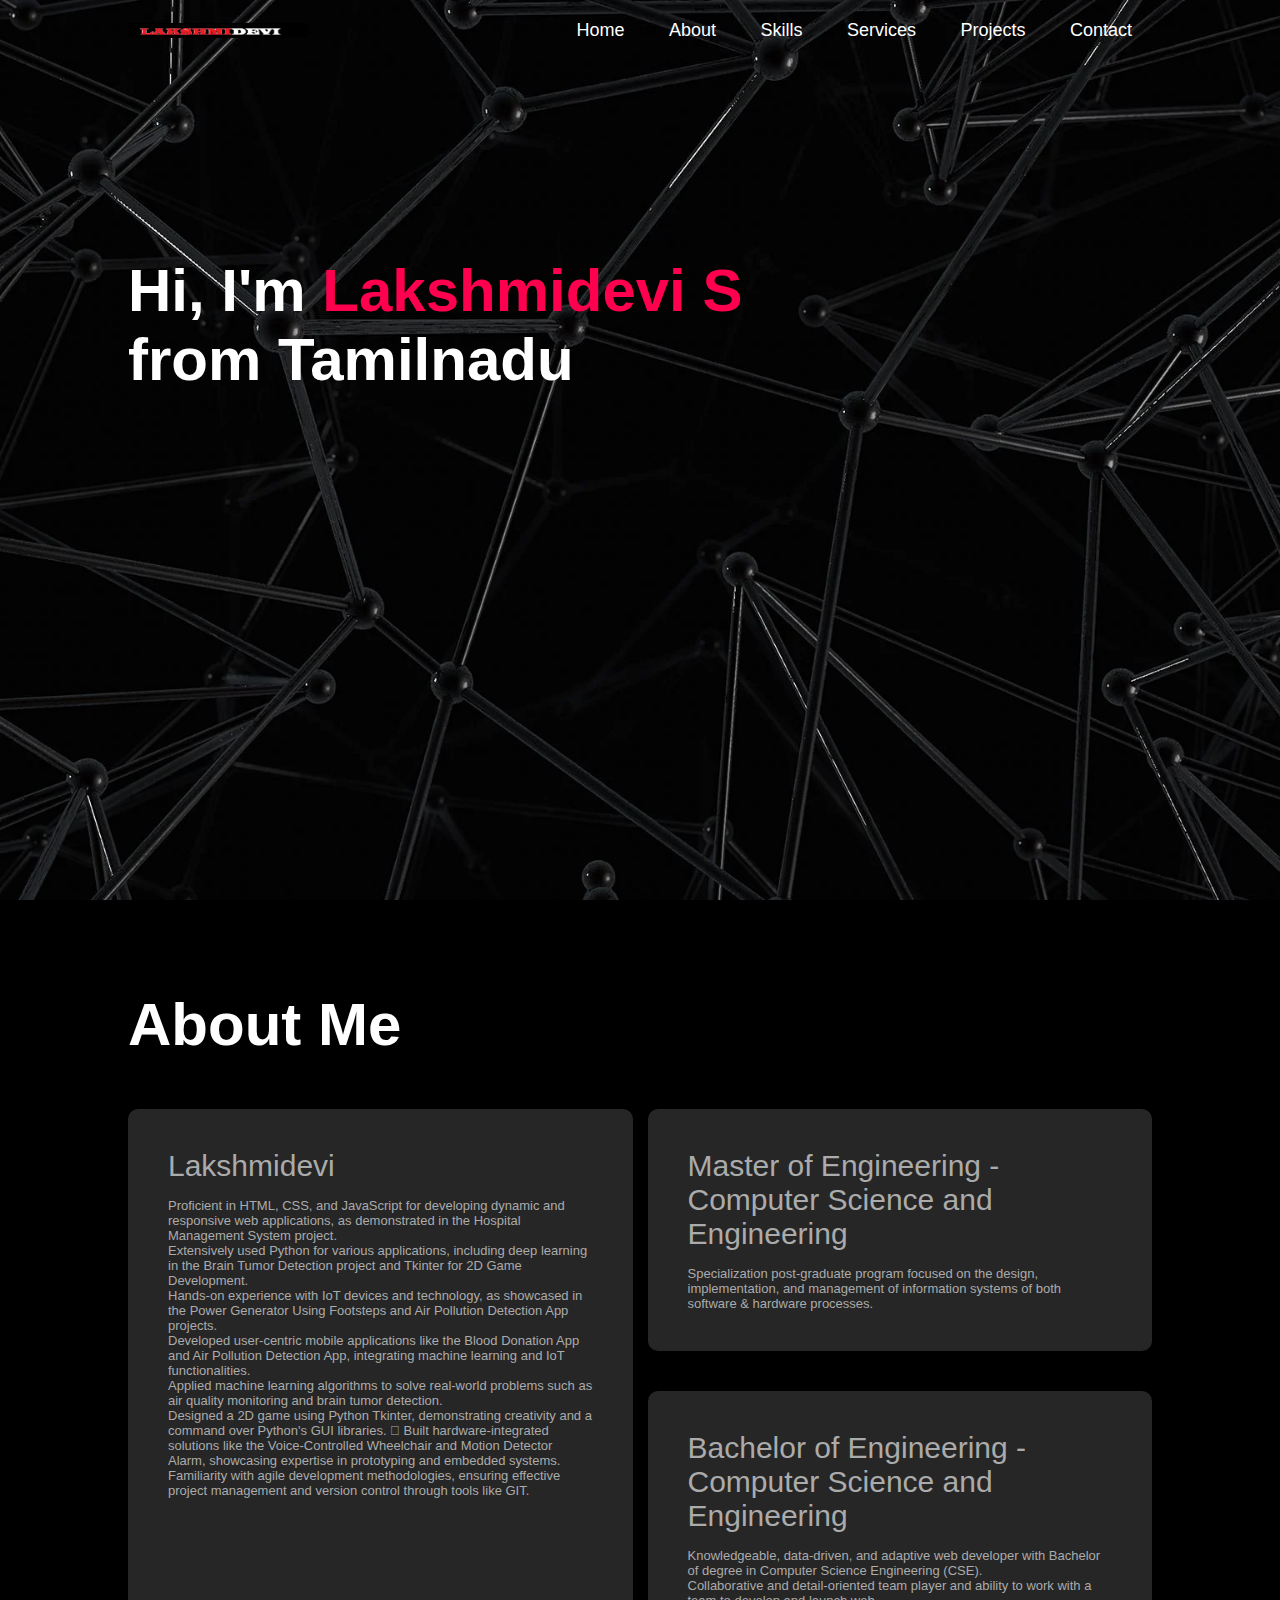
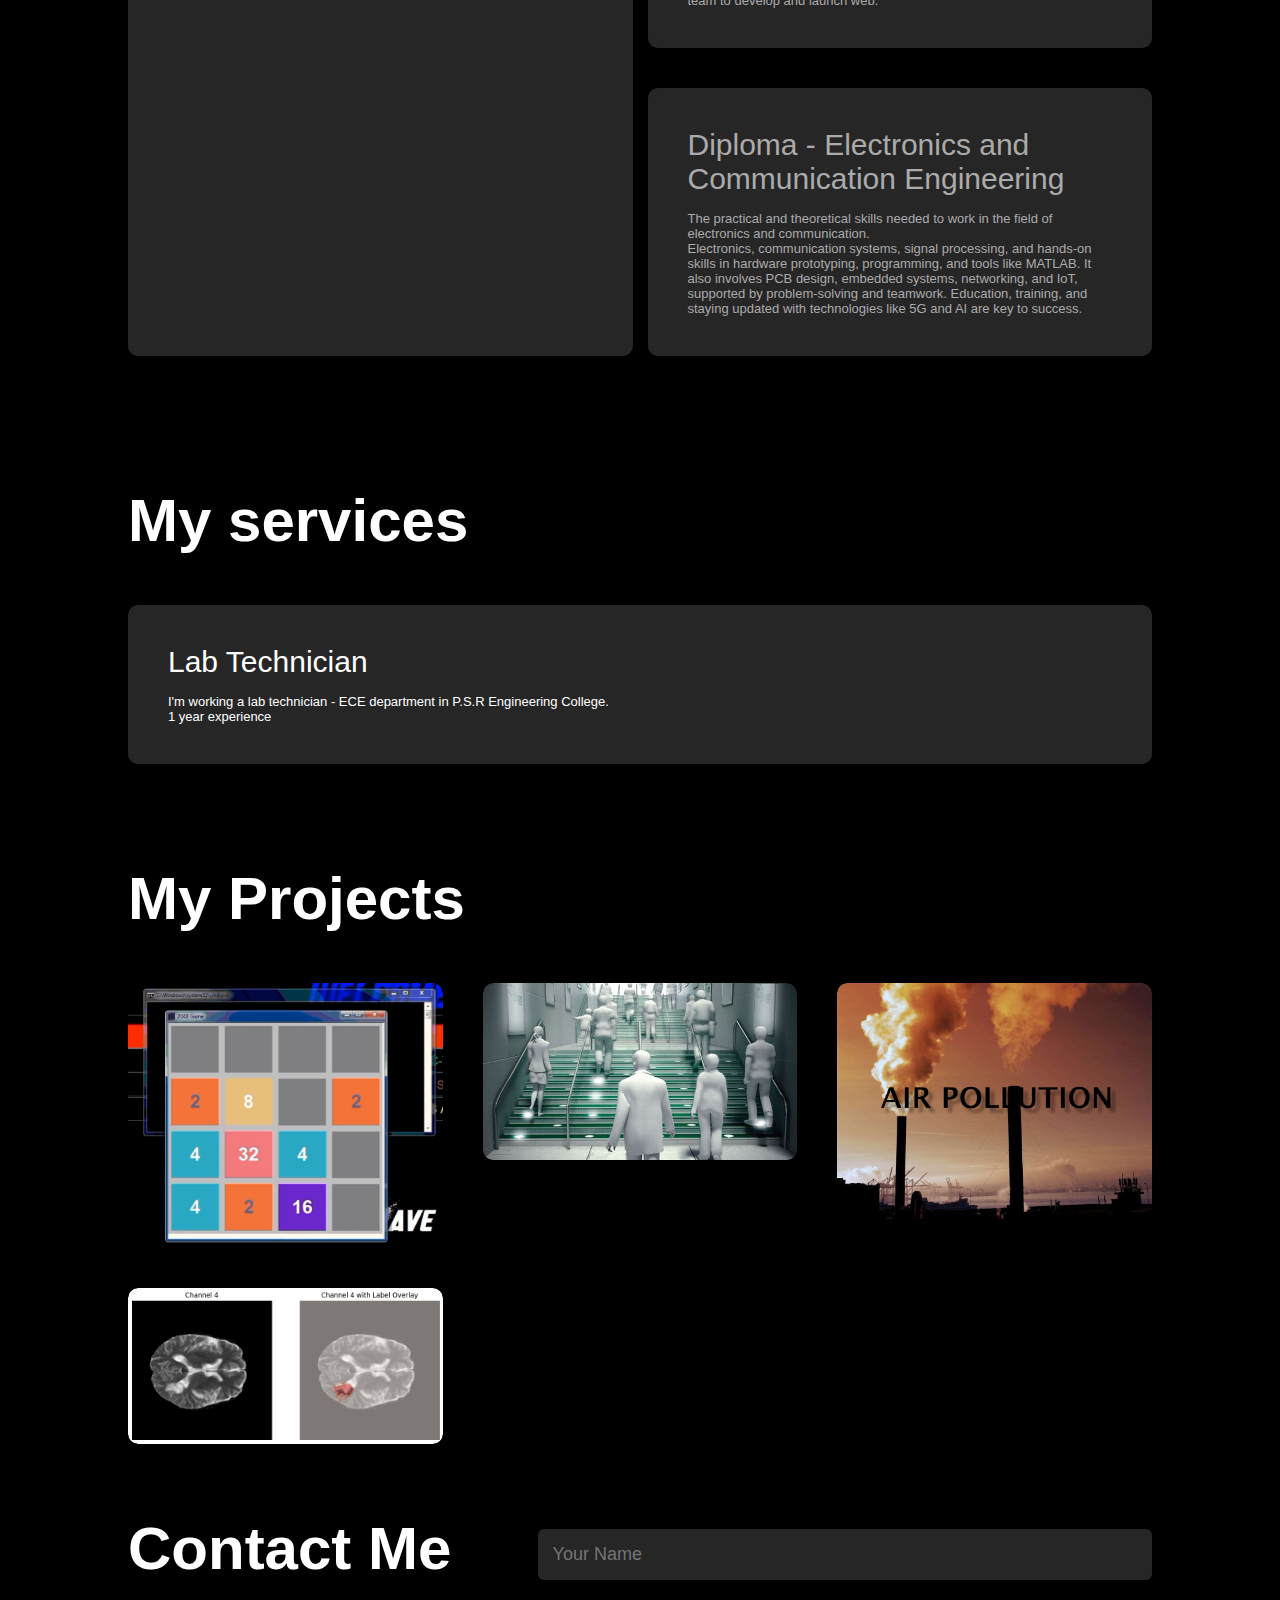
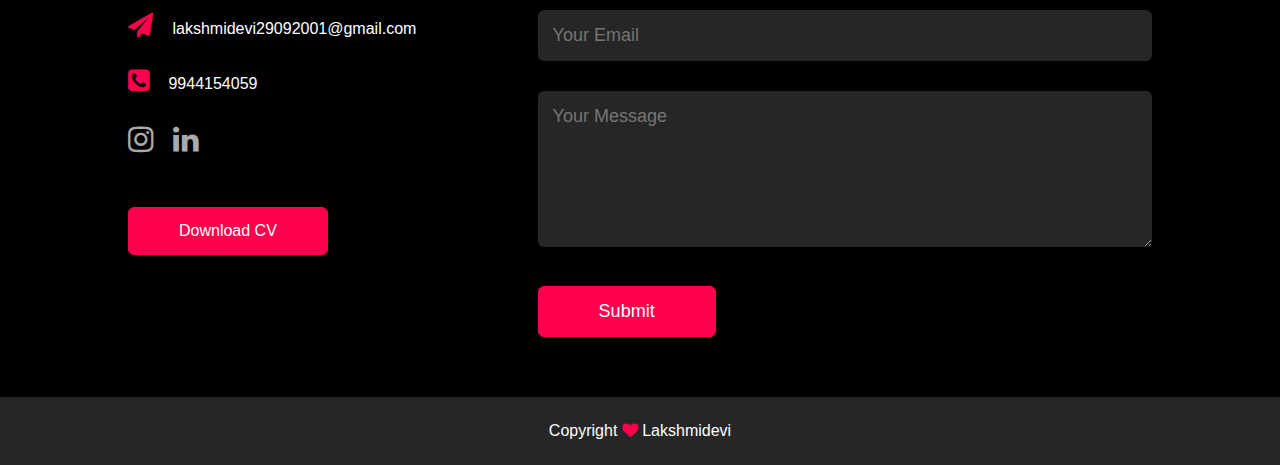
==== commit 40c476a8: "201224" ====
--- a/index.html
+++ b/index.html
@@ -83,20 +83,37 @@
                 <div class="services-list">
                     <div>
                         <h2>Lakshmidevi</h2>
-                        <p>Knowledgeable, data-driven, and adaptive web developer with Bachelor of degree in Computer
-                            Science Engineering (CSE).</p>
-
-                        <p>Collaborative and detail-oriented team player and ability to work with a team to develop and
-                            launch web and mobile application (pwa).
-                            Proficient working with Git / GitHub repositories.</p>
+                        <p>
+                            Proficient in HTML, CSS, and JavaScript for developing dynamic and responsive web
+                            applications, as demonstrated in the Hospital
+                            Management System project.</p>
+                        <p>Extensively used Python for various applications, including deep learning
+                            in the Brain Tumor Detection project and Tkinter for 2D Game
+                            Development. </p>
+                        <p> Hands-on experience with IoT devices and technology, as showcased in
+                            the Power Generator Using Footsteps and Air Pollution Detection App
+                            projects.</p>
+                        <p> Developed user-centric mobile applications like the Blood Donation App
+                            and Air Pollution Detection App, integrating machine learning and IoT
+                            functionalities. </p>
+                        <p> Applied machine learning algorithms to solve real-world problems such as
+                            air quality monitoring and brain tumor detection.</p>
+                        <p> Designed a 2D game using Python Tkinter, demonstrating creativity and a
+                            command over Python's GUI libraries.  Built hardware-integrated solutions like the
+                            Voice-Controlled Wheelchair
+                            and Motion Detector Alarm, showcasing expertise in prototyping and
+                            embedded systems. </p>
+                        <p> Familiarity with agile development methodologies, ensuring effective
+                            project management and version control through tools like GIT. </p>
                     </div>
                 </div>
                 <div class="services-list">
                     <div>
                         <h2>Master of Engineering - Computer Science and Engineering</h2>
-                        <p>Specialization post-graduate program focused on the design, implementation, and management of information systems of both software & hardware processes.</p>
-
-                        
+                        <p>Specialization post-graduate program focused on the design, implementation, and management of
+                            information systems of both software & hardware processes.</p>
+
+
                     </div>
                     <div>
                         <h2>Bachelor of Engineering - Computer Science and Engineering </h2>
@@ -105,13 +122,17 @@
 
                         <p>Collaborative and detail-oriented team player and ability to work with a team to develop and
                             launch web.
-                          </p>
+                        </p>
                     </div>
                     <div>
                         <h2>Diploma - Electronics and Communication Engineering</h2>
-                        <p>The practical and theoretical skills needed to work in the field of electronics and communication.</p>
-
-                        <p>Electronics, communication systems, signal processing, and hands-on skills in hardware prototyping, programming, and tools like MATLAB. It also involves PCB design, embedded systems, networking, and IoT, supported by problem-solving and teamwork. Education, training, and staying updated with technologies like 5G and AI are key to success.</p>
+                        <p>The practical and theoretical skills needed to work in the field of electronics and
+                            communication.</p>
+
+                        <p>Electronics, communication systems, signal processing, and hands-on skills in hardware
+                            prototyping, programming, and tools like MATLAB. It also involves PCB design, embedded
+                            systems, networking, and IoT, supported by problem-solving and teamwork. Education,
+                            training, and staying updated with technologies like 5G and AI are key to success.</p>
                     </div>
                 </div>
             </div>
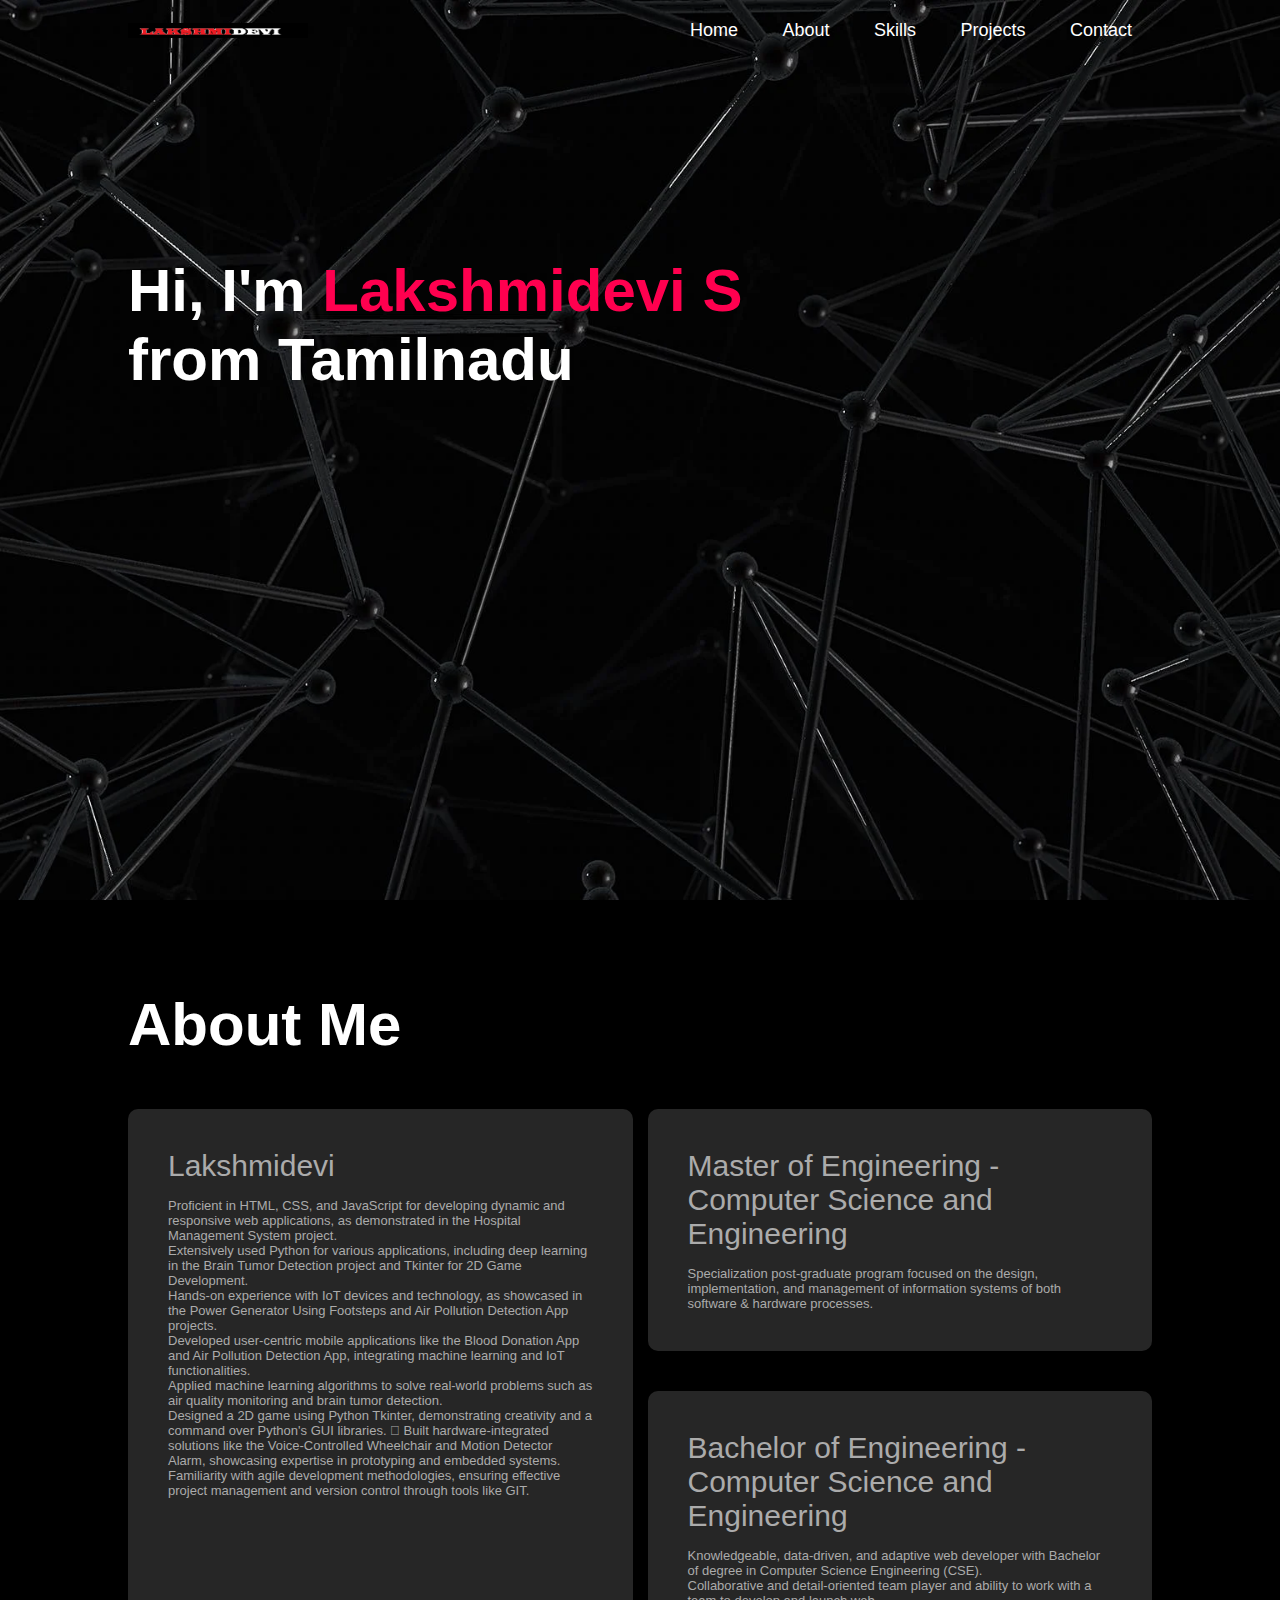
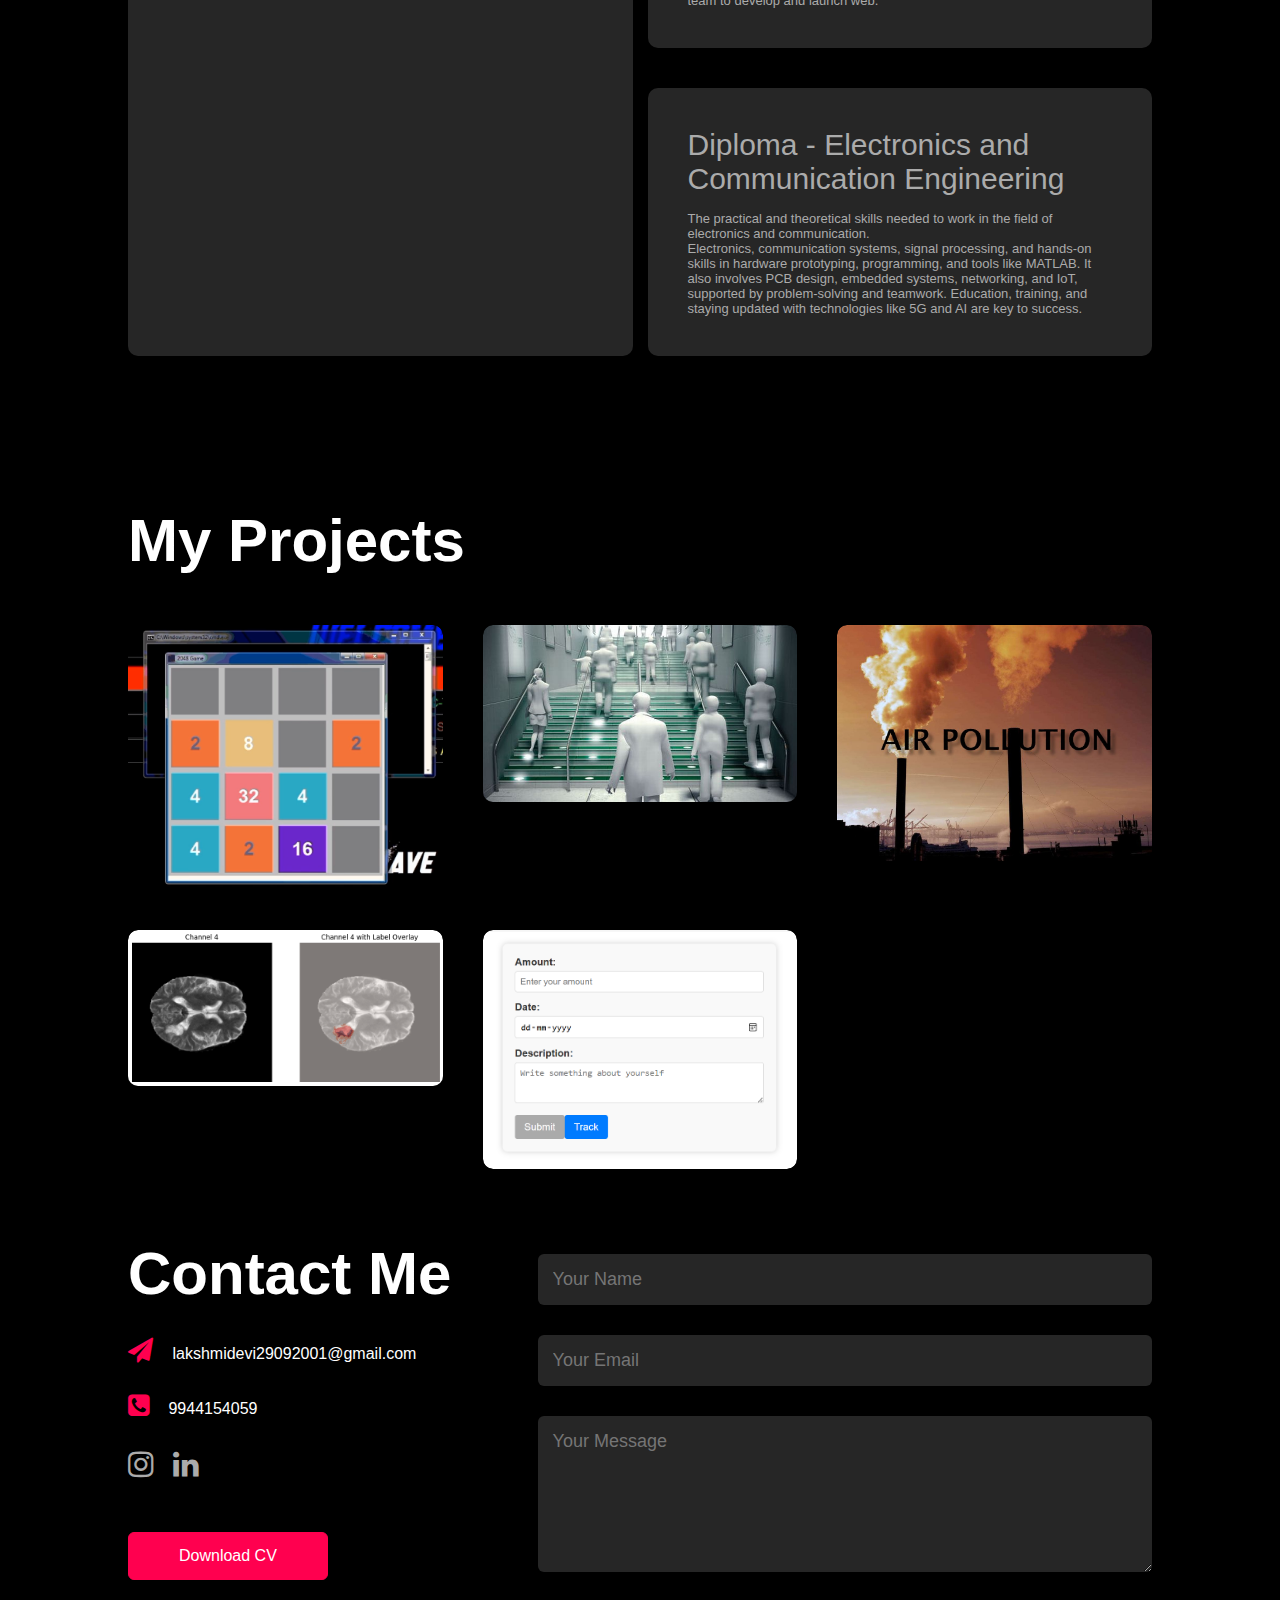
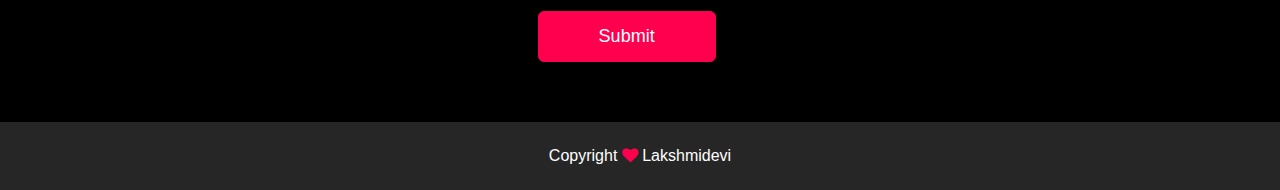
==== commit 66f56eb3: "angular crud" ====
--- a/index.html
+++ b/index.html
@@ -19,7 +19,7 @@
                     <li> <a href="#header" class="active">Home</a></li>
                     <li> <a href="#about">About</a></li>
                     <li> <a href="#skills">Skills</a></li>
-                    <li><a href="#services">Services</a></li>
+                    <!-- <li><a href="#services">Services</a></li> -->
                     <li><a href="#project">Projects</a></li>
                     <li> <a href="#contact">Contact</a></li>
                     <i class="fa fa-times" aria-hidden="true" onclick="closemenu()"></i>
@@ -139,7 +139,7 @@
         </div>
     </div>
     <!--------------------------- services ----------------- -->
-    <div id="services">
+    <!-- <div id="services">
         <div class="container">
             <h1 class="sub-title">My services</h1>
             <div class="services-list">
@@ -151,7 +151,7 @@
                 </div>
             </div>
         </div>
-    </div>
+    </div> -->
     <!-- -------------------project---------------------- -->
 
     <div id="project">
@@ -192,6 +192,14 @@
                     <div class="layer">
                         <h3>Enhanced Detection of 3D Brain Tumors Through a Deep Learning Approach</h3>
                         <a href="brain.html"><i class="fa fa-external-link"></i></a>
+
+                    </div>
+                </div>
+                <div class="work">
+                    <img src="image/tracker.png">
+                    <div class="layer">
+                        <h3>Angular CRUD Operation</h3>
+                        <a href="https://29tracker.netlify.app/tracker" target="_blank"><i class="fa fa-external-link"></i></a>
 
                     </div>
                 </div>
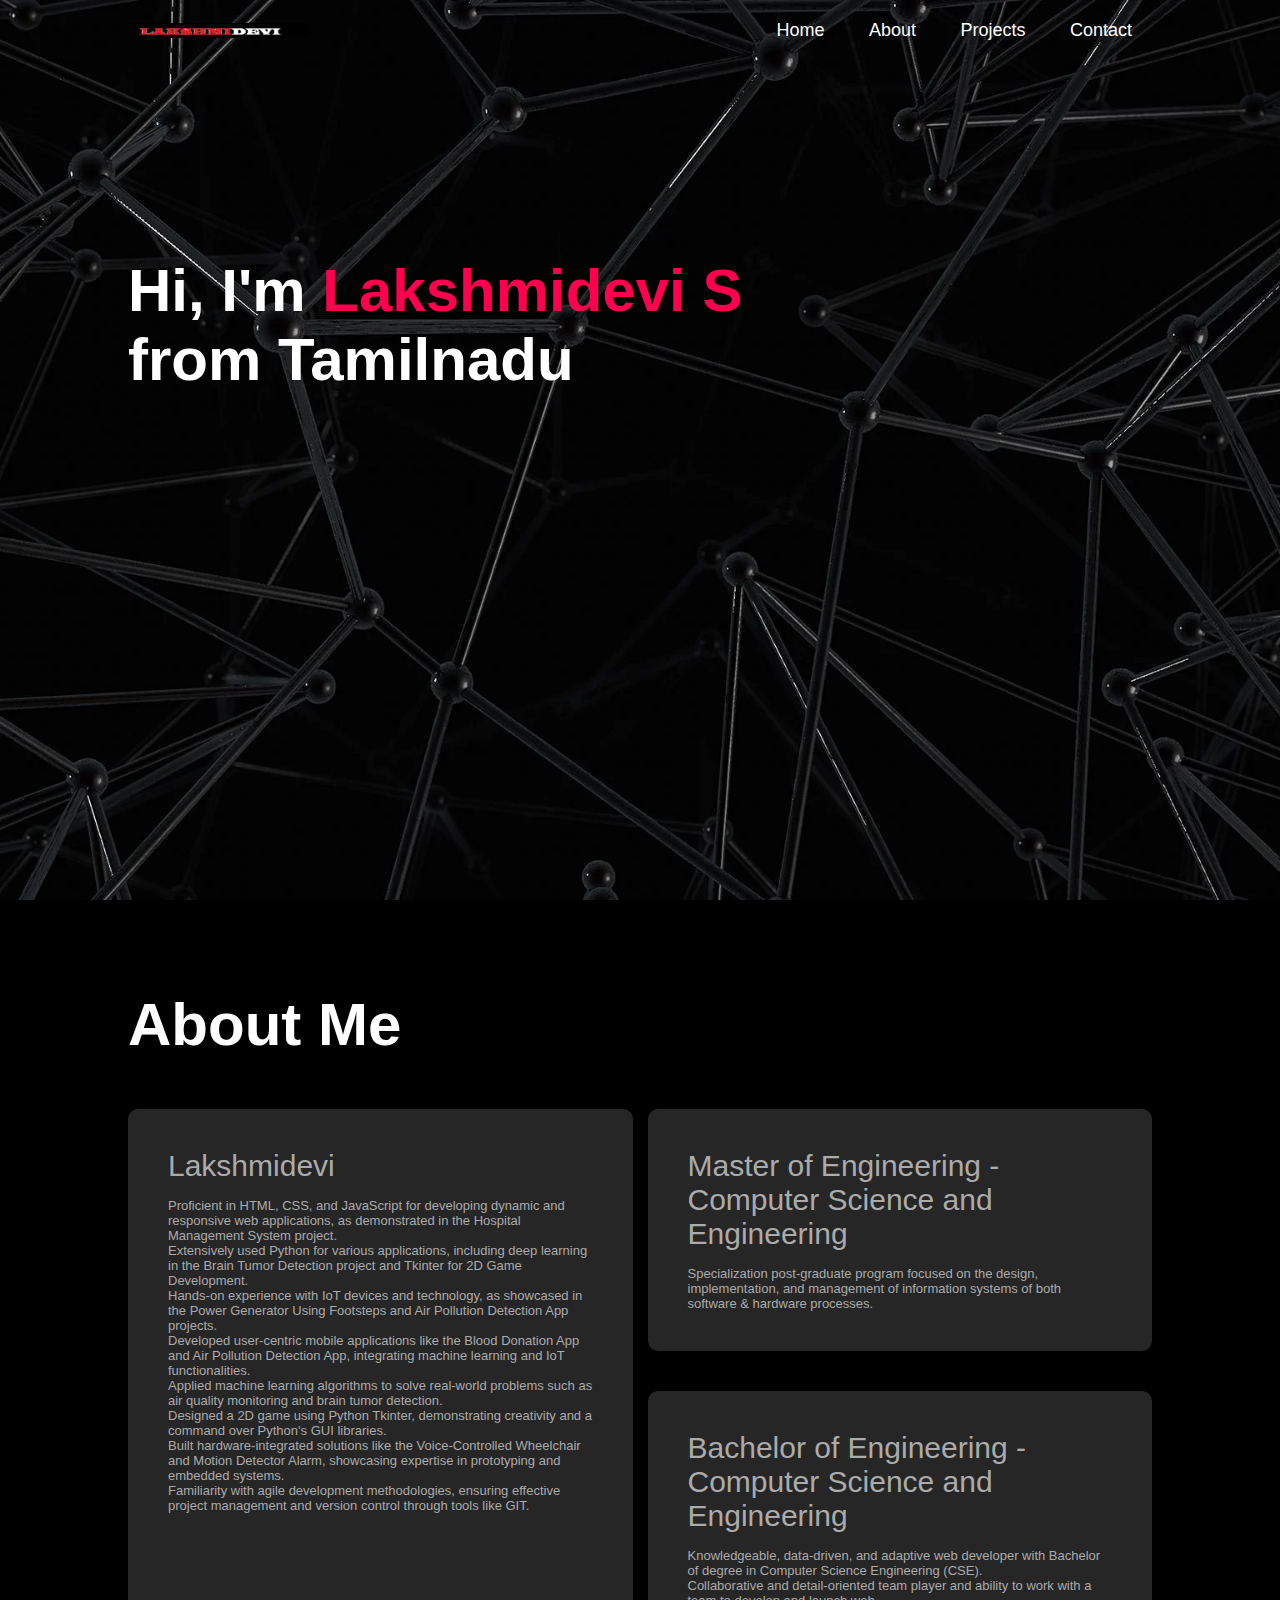
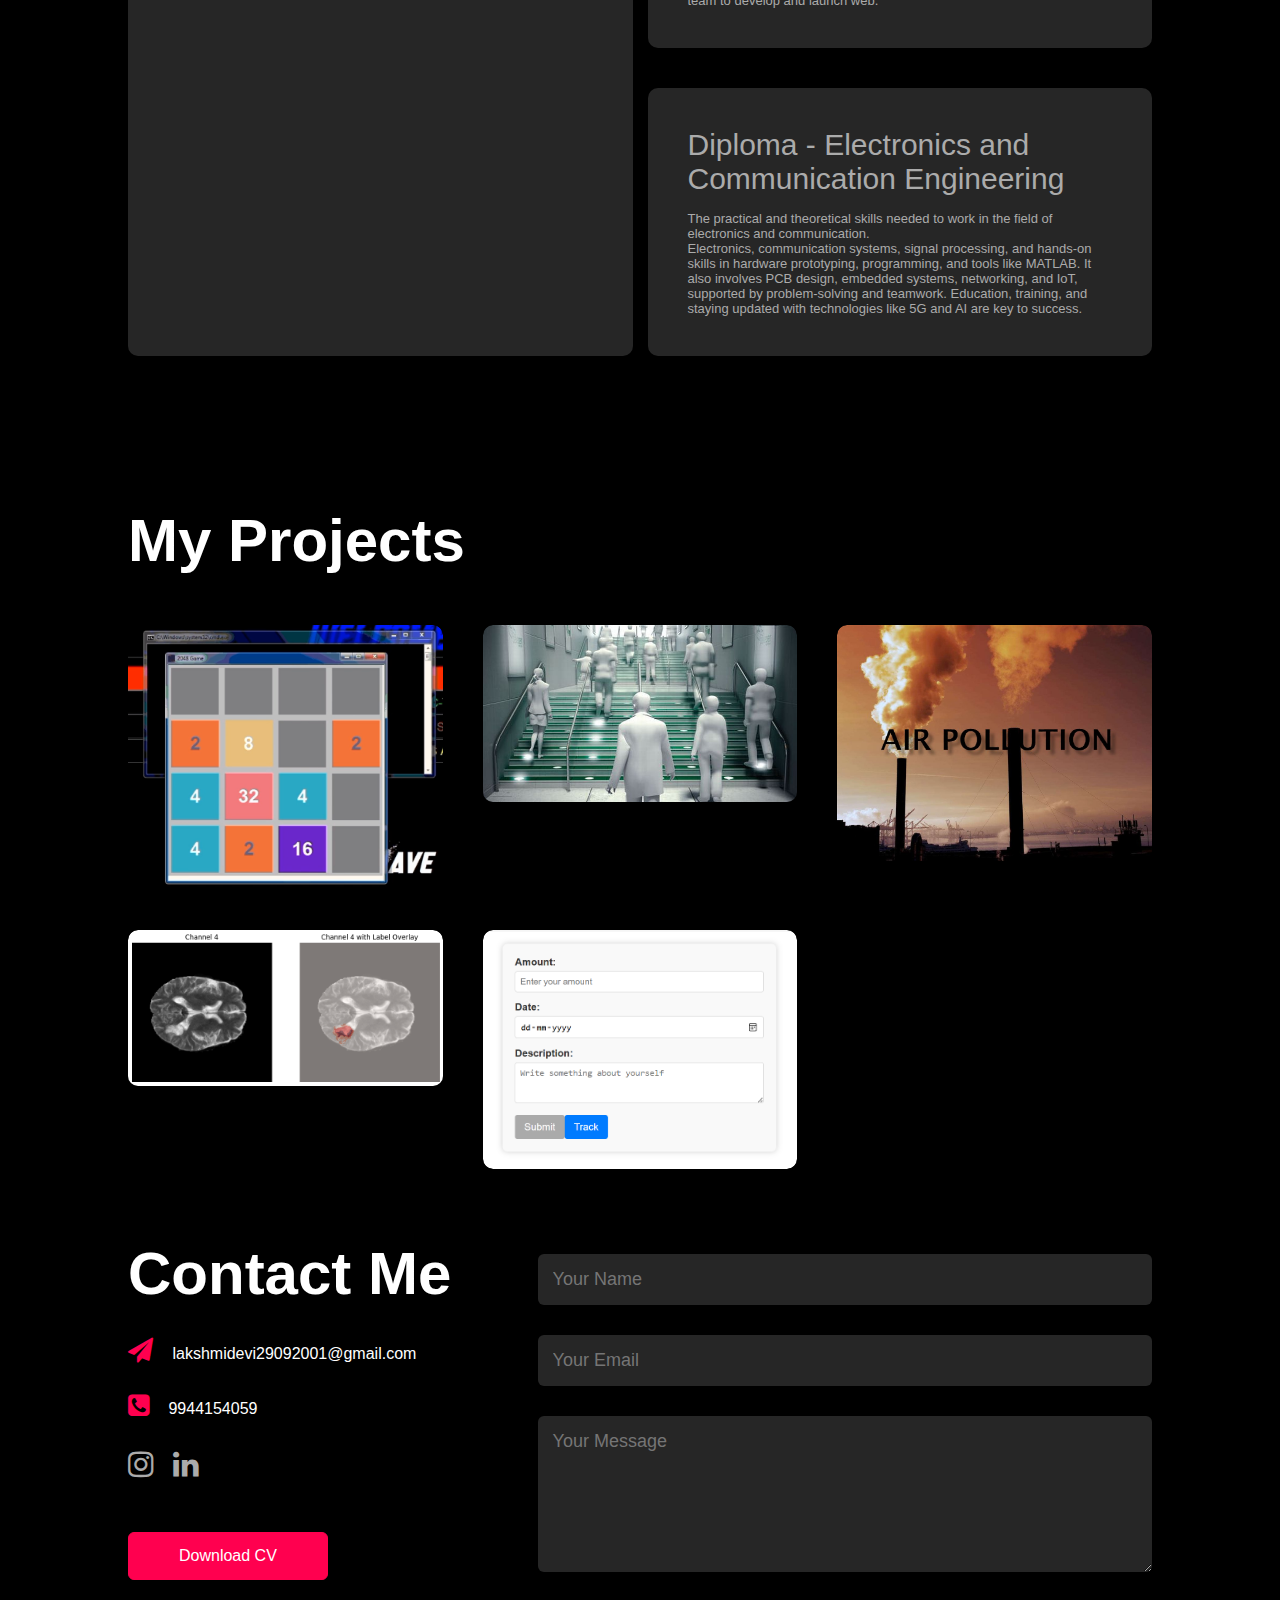
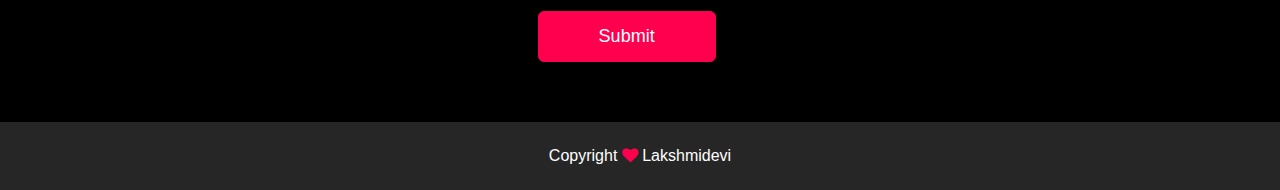
==== commit e0da77e3: "7125" ====
--- a/index.html
+++ b/index.html
@@ -18,7 +18,7 @@
                 <ul id="sidemenu">
                     <li> <a href="#header" class="active">Home</a></li>
                     <li> <a href="#about">About</a></li>
-                    <li> <a href="#skills">Skills</a></li>
+                    <!-- <li> <a href="#skills">Skills</a></li> -->
                     <!-- <li><a href="#services">Services</a></li> -->
                     <li><a href="#project">Projects</a></li>
                     <li> <a href="#contact">Contact</a></li>
@@ -99,7 +99,8 @@
                         <p> Applied machine learning algorithms to solve real-world problems such as
                             air quality monitoring and brain tumor detection.</p>
                         <p> Designed a 2D game using Python Tkinter, demonstrating creativity and a
-                            command over Python's GUI libraries.  Built hardware-integrated solutions like the
+                            command over Python's GUI libraries. </p>
+                        <p> Built hardware-integrated solutions like the
                             Voice-Controlled Wheelchair
                             and Motion Detector Alarm, showcasing expertise in prototyping and
                             embedded systems. </p>
